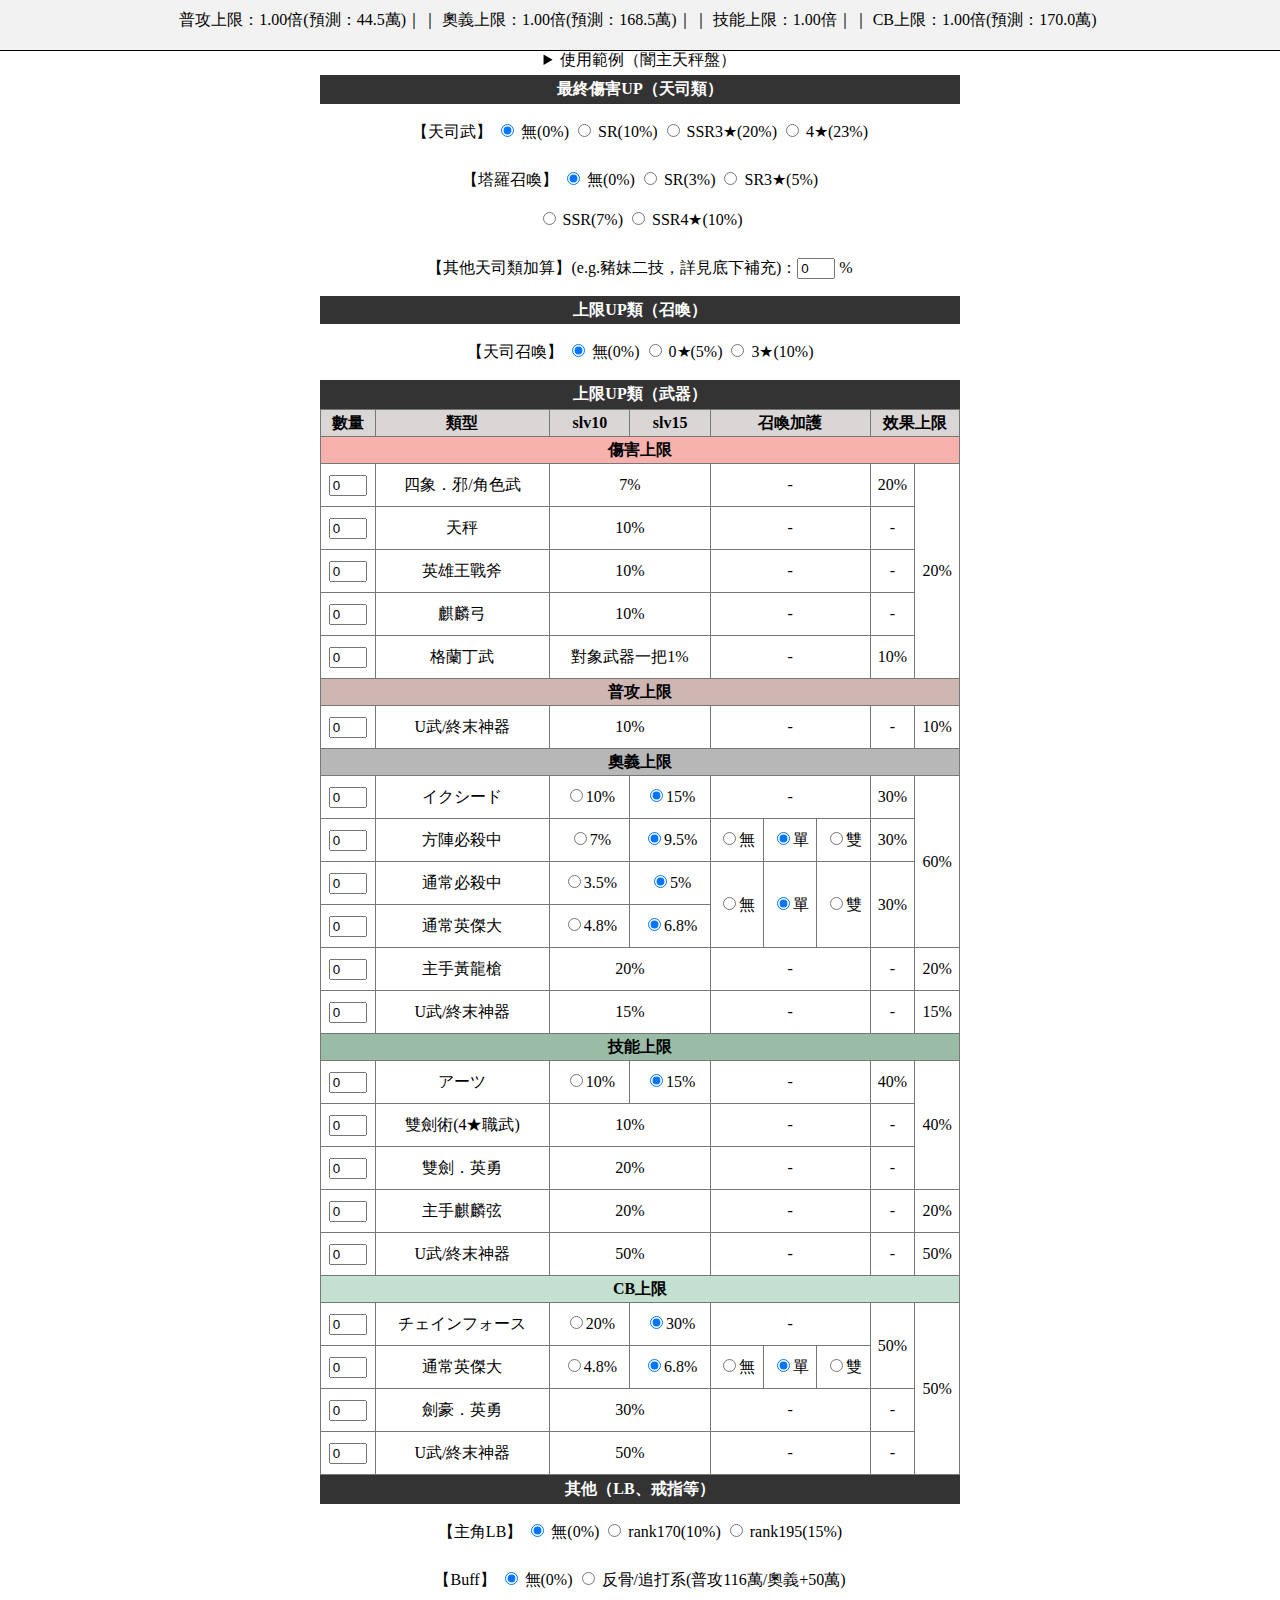
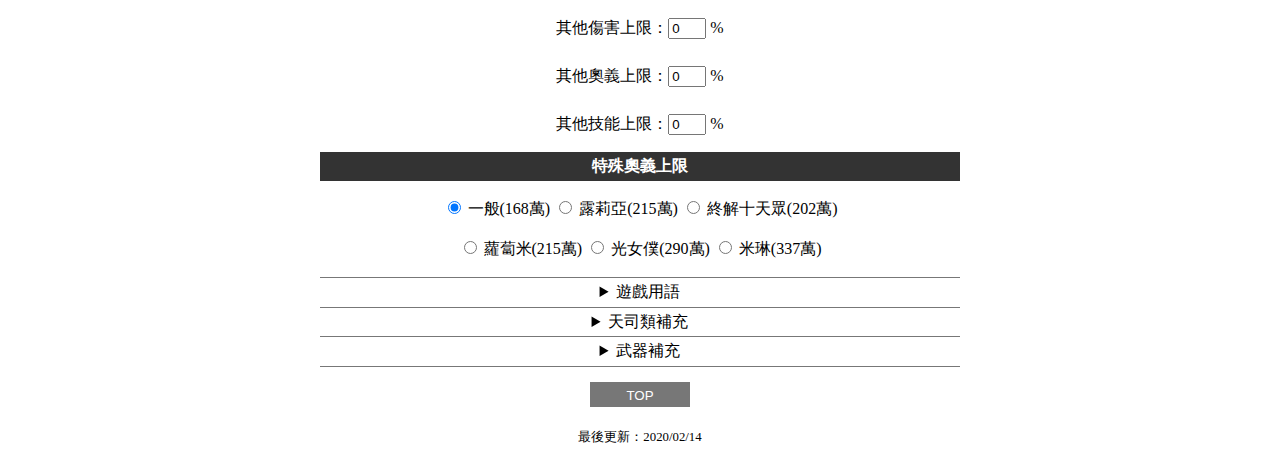
==== index.html @ 6dbe8981 "ver1.1" ====
<!DOCTYPE html>
<html>
<head>
    <meta charset="UTF-8">
    <meta name="viewport" content="width=device-width, initial-scale=1.0">
    <meta http-equiv="X-UA-Compatible" content="ie=edge">
    <title>GBF上限計算機</title>
    <link href="images/favicon.ico" rel="icon" type="image/x-icon">
    <link rel="stylesheet" type="text/css" href="style.css">
</head>
<body>
    <header>
        　普攻上限：<span id="attackCap">1.00</span>倍(預測：<span id="estimatedAttack">44.5</span>萬)｜｜
        奧義上限：<span id="CACap">1.00</span>倍(預測：<span id="estimatedCA">168.5</span>萬)｜｜
        技能上限：<span id="skillCap">1.00</span>倍｜｜
        CB上限：<span id="CBCap">1.00</span>倍(預測：<span id="estimatedCB">170.0</span>萬)
    </header>
    <div class="container">
        <section><details><summary>使用範例（闇主天秤盤）</summary><img src="images/example.png"></details></section>
        <section>
            <h4>最終傷害UP（天司類）</h4>
            <form name="seraphicUp" id="seraphicUp">
            <p>
            【天司武】
            <label><input name="seraphic" type="radio" value="0" checked> 無(0%)</label>
            <label><input name="seraphic" type="radio" value="0.1"> SR(10%)</label>
            <label><input name="seraphic" type="radio" value="0.2"> SSR3★(20%)</label>
            <label><input name="seraphic" type="radio" value="0.23"> 4★(23%)</label>
            </p>
            <p>
            【塔羅召喚】
            <label><input name="arcarum" type="radio" value="0" checked> 無(0%)</label>
            <label><input name="arcarum" type="radio" value="0.03"> SR(3%)</label>
            <label><input name="arcarum" type="radio" value="0.05"> SR3★(5%)</label><br>
            <label><input name="arcarum" type="radio" value="0.07"> SSR(7%)</label>
            <label><input name="arcarum" type="radio" value="0.1"> SSR4★(10%)</label>
            </p>
            <p>
            <label>【其他天司類加算】(e.g.豬妹二技，詳見底下補充)：<input name="otherFinal" type="number" min="0" value="0"> %</label>
            </p>
            </form>
        </section>
        <section>
            <h4>上限UP類（召喚）</h4>
            <form name="primarchUp" id="primarchUp">
            <p>
            【天司召喚】
            <label><input name="primarch" type="radio" value="0" checked> 無(0%)</label>
            <label><input name="primarch" type="radio" value="0.05"> 0★(5%)</label>
            <label><input name="primarch" type="radio" value="0.1"> 3★(10%)</label>
            </p>
            </form>
        </section>
        <section>
            <h4>上限UP類（武器）</h4>
            <form name="weaponUp" id="weaponUp">
                <table>
                    <tr><th class="attack" colspan="9">傷害上限</th></tr>
                    <thead>
                        <tr><th>數量</th><th>類型</th><th>slv10</th><th>slv15</th><th colspan="3">召喚加護</th><th colspan="2">效果上限</th></tr>
                    </thead>
                    <tbody>
                    <tr>
                        <td><input name="beast" type="number" value="0" min="0" max="3"></td><td>四象．邪/角色武</td>
                        <td colspan="2">7%</td><td colspan="3">-</td><td>20%</td><td rowspan="5">20%</td>
                    </tr>
                        <td><input name="scales" type="number" value="0" min="0" max="1"></td><td>天秤</td>
                        <td colspan="2">10%</td><td colspan="3">-</td><td>-</td>
                    </tr>
                        <td><input name="axe" type="number" value="0" min="0" max="1"></td><td>英雄王戰斧</td>
                        <td colspan="2">10%</td><td colspan="3">-</td><td>-</td>
                    </tr>
                        <td><input name="qilinbow"" type="number" value="0" min="0" max="1"></td><td>麒麟弓</td>
                        <td colspan="2">10%</td><td colspan="3">-</td><td>-</td>
                    </tr>
                        <td><input name="cosmos" type="number" value="0" min="0" max="10"></td><td>格蘭丁武</td>
                        <td colspan="2">對象武器一把1%</td><td colspan="3">-</td><td>10%</td>
                    </tr>
                    <tr><th class="normal" colspan="9">普攻上限</th></tr>
                    <tr>
                        <td><input name="omegaAttack"" type="number" value="0" min="0" max="1"></td><td>U武/終末神器</td>
                        <td colspan="2">10%</td><td colspan="3">-</td><td>-</td><td>10%</td>
                    </tr>
                    <tr><th class="CA" colspan="9">奧義上限</th></tr>
                    <tr>
                        <td><input name="exceedNum" type="number" value="0" min="0" max="2"></td><td>イクシード</td>
                        <td><label><input name="exceed" type="radio" value="0.1">10%</label></td>
                        <td><label><input name="exceed" type="radio" value="0.15" checked>15%</label></td>
                        <td colspan="3">-</td><td>30%</td><td rowspan="4">60%</td>
                    </tr>
                    <tr>
                        <td><input name="sentenceoNum" type="number" value="0" min="0" max="3"></td><td>方陣必殺中</td>
                        <td><label><input name="sentenceo" type="radio" value="0.07">7%</label></td>
                        <td><label><input name="sentenceo" type="radio" value="0.095" checked>9.5%</label></td>
                        <td><label><input name="summono" type="radio" value="1">無</label></td>
                        <td><label><input name="summono" type="radio" value="2.2" checked>單</label></td>
                        <td><label><input name="summono" type="radio" value="3.4">雙</label></td>
                        <td>30%</td>
                    </tr>
                    <tr>
                        <td><input name="sentenceNum" type="number" value="0" min="0" max="3"></td><td>通常必殺中</td>
                        <td><label><input name="sentence" type="radio" value="0.035">3.5%</label></td>
                        <td><label><input name="sentence" type="radio" value="0.05" checked>5%</label></td>
                        <td rowspan="2"><label><input name="summon" type="radio" value="1">無</label></td>
                        <td rowspan="2"><label><input name="summon" type="radio" value="2.4" checked>單</label></td>
                        <td rowspan="2"><label><input name="summon" type="radio" value="3.8">雙</label></td>
                        <td rowspan="2">30%</td>
                    </tr>
                    <tr>
                        <td><input name="glorycaNum" type="number" value="0" min="0" max="2"></td><td>通常英傑大</td>
                        <td><label><input name="gloryca" type="radio" value="0.048">4.8%</label></td>
                        <td><label><input name="gloryca" type="radio" value="0.068" checked>6.8%</label></td>
                    </tr>
                    <tr>
                        <td><input name="huanglong" type="number" value="0" min="0" max="1"></td><td>主手黃龍槍</td>
                        <td colspan="2">20%</td><td colspan="3">-</td><td>-</td><td>20%</td>
                    </tr>
                    <tr>
                        <td><input name="omedaCA" type="number" value="0" min="0" max="1"></td><td>U武/終末神器</td>
                        <td colspan="2">15%</td><td colspan="3">-</td><td>-</td><td>15%</td>
                    </tr>
                    <tr><th class="skill" colspan="9">技能上限</th></tr>
                    <tr>
                        <td><input name="artsNum" type="number" value="0" min="0" max="3"><td>アーツ</td>
                        <td><label><input name="arts" type="radio" value="0.1">10%</label></td>
                        <td><label><input name="arts" type="radio" value="0.15" checked>15%</label></td>
                        <td colspan="3">-</td><td>40%</td><td rowspan="3">40%</td>
                    </tr>
                    <tr>
                        <td><input name="twoSword" type="number" value="0" min="0" max="1"><td>雙劍術(4★職武)</td>
                        <td colspan="2">10%</td><td colspan="3">-</td><td>-</td>
                    </tr>
                    <tr>
                        <td><input name="dualBlade" type="number" value="0" min="0" max="1"><td>雙劍．英勇</td>
                        <td colspan="2">20%</td><td colspan="3">-</td><td>-</td>
                    </tr>
                    <tr>
                        <td><input name="qilinLyre" type="number" value="0" min="0" max="1"><td>主手麒麟弦</td>
                        <td colspan="2">20%</td><td colspan="3">-</td><td>-</td><td>20%</td>
                    </tr>
                    <tr>
                        <td><input name="omegaSkill" type="number" value="0" min="0" max="1"><td>U武/終末神器</td>
                        <td colspan="2">50%</td><td colspan="3">-</td><td>-</td><td>50%</td>
                    </tr>
                    <tr><th class="CB" colspan="9">CB上限</th></tr>
                    <tr>
                        <td><input name="chainForceNum" type="number" value="0" min="0" max="3"><td>チェインフォース</td>
                        <td><label><input name="chainForce" type="radio" value="0.2">20%</label></td>
                        <td><label><input name="chainForce" type="radio" value="0.3" checked>30%</label></td>
                        <td colspan="3">-</td><td rowspan="2">50%</td><td rowspan="4">50%</td>
                    </tr>
                    <tr>
                        <td><input name="glorycbNum" type="number" value="0" min="0" max="2"><td>通常英傑大</td>
                        <td><label><input name="glorycb" type="radio" value="0.048">4.8%</label></td>
                        <td><label><input name="glorycb" type="radio" value="0.068" checked>6.8%</label></td>
                        <td><label><input name="summoncb" type="radio" value="1">無</label></td>
                        <td><label><input name="summoncb" type="radio" value="2.4" checked>單</label></td>
                        <td><label><input name="summoncb" type="radio" value="3.8">雙</label></td>
                    </tr>
                    <tr>
                        <td><input name="kengo" type="number" value="0" min="0" max="1"><td>劍豪．英勇</td>
                        <td colspan="2">30%</td><td colspan="3">-</td><td>-</td>
                    </tr>
                    <tr>
                        <td><input name="omedgCB" type="number" value="0" min="0" max="1"><td>U武/終末神器</td>
                        <td colspan="2">50%</td><td colspan="3">-</td><td>-</td>
                    </tr>
                    </tbody>
                </table>
            </form>
        </section>
        <section>
            <h4>其他（LB、戒指等）</h4>
            <form name="otherType" id="otherType">
                <p>
                    【主角LB】
                    <label><input name="lb" type="radio" value="0" checked> 無(0%)</label>
                    <label><input name="lb" type="radio" value="0.1"> rank170(10%)</label>
                    <label><input name="lb" type="radio" value="0.15"> rank195(15%)</label>
                </p>
                <p>
                    【Buff】
                    <label><input name="buff" type="radio" value="0" checked> 無(0%)</label>
                    <label><input name="buff" type="radio" value="1"> 反骨/追打系(普攻116萬/奧義+50萬)</label>
                </p>
                <p>
                    <label>其他傷害上限：<input name="other" type="number" min="0" value="0"> %</label>
                </p>
                <p>
                    <label>其他奧義上限：<input name="otherCA" type="number" min="0" value="0"> %</label>
                </p>
                <p>
                    <label>其他技能上限：<input name="otherSkill" type="number" min="0" value="0"> %</label>
                </p>
            </form>
        </section>
        <section>
            <h4>特殊奧義上限</h4>
            <form name="special" id="special">
                <p>
                    <label><input name="specialCA" type="radio" value="168.5" checked> 一般(168萬)</label>
                    <label><input name="specialCA" type="radio" value="215"> 露莉亞(215萬)</label>
                    <label><input name="specialCA" type="radio" value="202"> 終解十天眾(202萬)</label><br>
                    <label><input name="specialCA" type="radio" value="215"> 蘿蔔米(215萬)</label>
                    <label><input name="specialCA" type="radio" value="290"> 光女僕(290萬)</label>
                    <label><input name="specialCA" type="radio" value="337"> 米琳(337萬)</label>
                </p>
            </form>
        </section>
        <section>
            <details>
                <summary>遊戲用語</summary>
                <article>
                    <p>遊戲中跟上限有關的敘述，大致能這樣區分：</p>
                    <p>ダメージ上限UP：提高傷害上限。</p>
                    <p>与ダメージUP：天司類增傷。</p>
                    <p>与ダメージ上昇：最終加算的固定傷害。(e.g.虛空武)</p>
                </article>
            </details>
            <details>
                <summary>天司類補充</summary>
                <article>
                    <p>不同於單純提高上限，天司武和塔羅(俗稱天司類)與最終傷害乘算。</p>
                    <p>角色（如終十天）的天司類被動與天司武器衝突；部分技能、被動自帶普攻天司效果，這類效果不限克屬且與其他天司類加算，
                        例如：
                        <ul>
                            <li>士兵limit技(10%)</li>
                            <li>L莫妮卡刀奧義(全體10%)</li>
                            <li>希斯一技(30%)</li>
                            <li>濕婆被動(15%)</li>
                            <li>豬妹二技(全體5%~15%)和被動(15%)</li>
                            <li>戰車被動(10%~25%)</li>
                            <li>漢女三技(條件全體10%)</li>
                            <li>斯坦&阿莉莎三技(10%)</li>
                            <li>聖誕繆昂被動(50%)</li>
                            <li>火黑道狐二技(10%)</li>
                        </ul>
                    </p>
                </article>
            </details>
            <details>
                <summary>武器補充</summary>
                <article>
                    <ul>
                    <li>效果同四象．邪：劍賢、水狐解放武。</li>
                    <li>イクシード(exceed/excelsior)：闇高寶斧、黑風媽短、黑鰻魚短、（風維拉、塔尼亞、冰皇）解放武。</li>
                    <li>アーツ(arts)：火連隊劍、水連隊銃、戰斧、天秤、（光教官、光銀姊、情人玉米、仇閃醬、路西烏斯、班特）解放武。</li>
                    <li>チェインフォース(chain force)：風連隊劍、水高寶劍。</li>
                    </ul>
                </article>
            </details>
        </section>
        <footer>
            <button onclick="topBtn()" id="topBtn">TOP</button>
            <p style="font-size: 0.8em">最後更新：2020/02/14</p>
        </footer>
    </div>
<script type="text/javascript" src="main.js"></script>
</body>
</html>
---- style.css ----
body {
    margin: 0;
    text-align: center;
    background-color: #fff;
}
header {
    position: fixed;
    width: 100%;
    height: 30px;
    top: 0;
    right: 0;
    padding: 10px;
    border-bottom: solid 1px;
    background-color: #F2F2F2;
}
.container {
    margin: auto;
    padding-top: 45px;
    text-align: center;
    width: 50%;
    min-width: 540px;
    background: white;
}
summary {
    line-height: 1.8em;
    border-top: solid 1px #777;
}
summary:hover {
    background-color: #E2E2E2;
}
img {
    width: 100%;
}
h4 {
    margin: 0;
    color: #fff;
    line-height: 1.8em;
    background-color: #333;
}
input {
    max-width: 30px;
}
section {
    text-align: center;
    line-height: 2.5em;
}
article {
    margin: auto;
    width: 80%;
    text-align: left;
    background-color: #E2E2E2;
    border-radius: 10px;
}
p {
    margin: 0.5em;
}
table {
    width: 100%;
    text-align: center;
    border-collapse:collapse;
}
tr, td {
    border: 1px solid #777;
}
th {
    margin: 0;
    line-height: 1.5em;
    border: 1px solid #777;
    background-color: #DBD6D6;
}
.attack {
    background-color: #F7B2AD;
}
.normal {
    background-color: #CEB7B3;
}
.CA {
    background-color: #B7B7B7;
}
.skill {
    background-color: #9ABCA7;
}
.CB {
    background-color: #C3E0D0;
}
footer {
    border-top: solid 1px #777;
}
#topBtn {
    margin: 15px;
    width: 100px;
    height: 25px;
    line-height: 25px;
    border: none;
    outline: none;
    background-color: #777;
    color: #fff;
}
#topBtn:hover{
    background-color: #333;
}
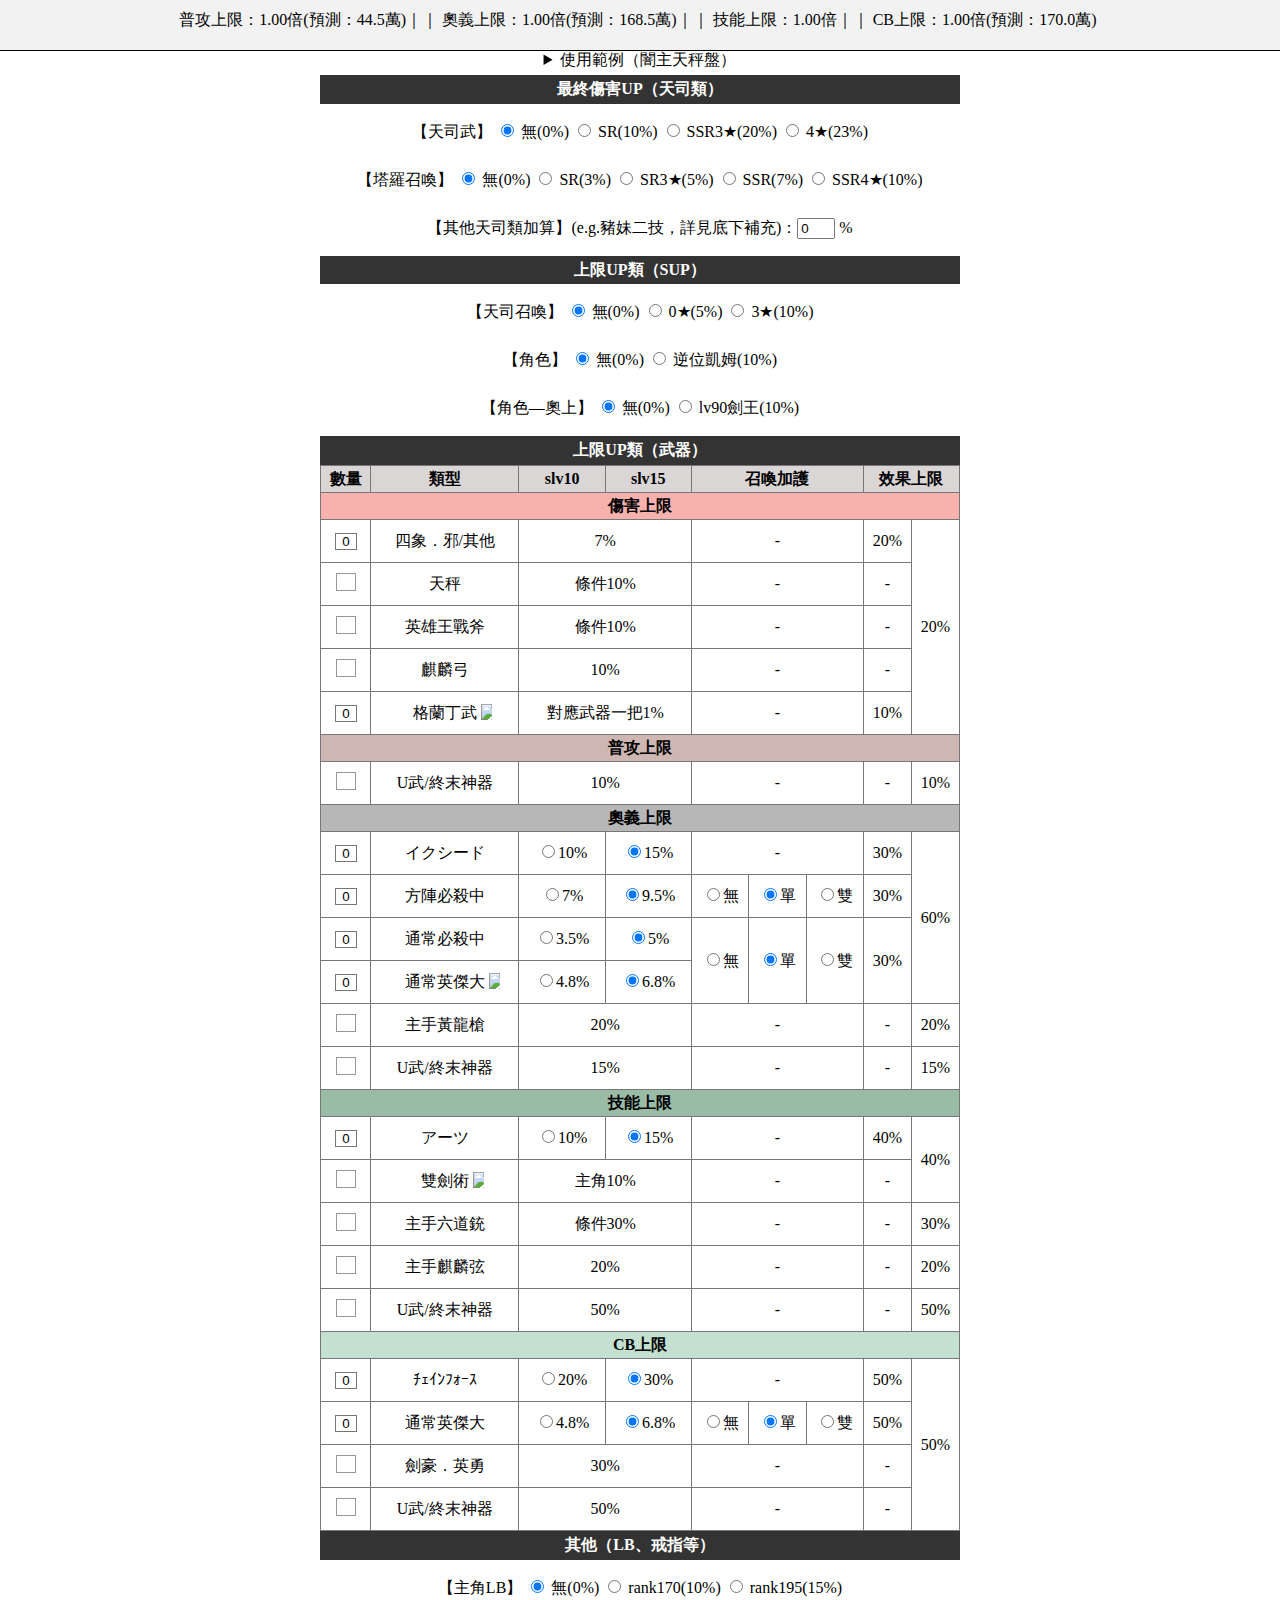
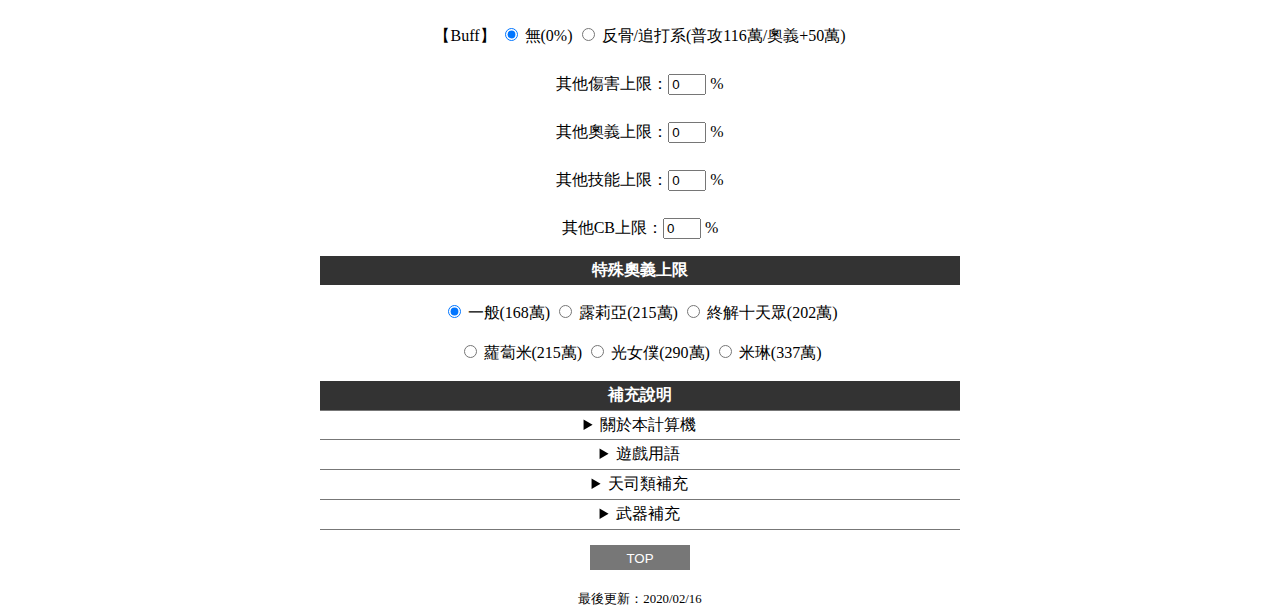
==== commit 136f0bad: "修正誤字" ====
--- a/index.html
+++ b/index.html
@@ -28,12 +28,13 @@
             <label><input name="seraphic" type="radio" value="0.23"> 4★(23%)</label>
             </p>
             <p>
-            【塔羅召喚】
+            <div class="separate">【塔羅召喚】
             <label><input name="arcarum" type="radio" value="0" checked> 無(0%)</label>
             <label><input name="arcarum" type="radio" value="0.03"> SR(3%)</label>
-            <label><input name="arcarum" type="radio" value="0.05"> SR3★(5%)</label><br>
+            <label><input name="arcarum" type="radio" value="0.05"> SR3★(5%)</label>
+            </div> <div class="separate">
             <label><input name="arcarum" type="radio" value="0.07"> SSR(7%)</label>
-            <label><input name="arcarum" type="radio" value="0.1"> SSR4★(10%)</label>
+            <label><input name="arcarum" type="radio" value="0.1"> SSR4★(10%)</label></div>
             </p>
             <p>
             <label>【其他天司類加算】(e.g.豬妹二技，詳見底下補充)：<input name="otherFinal" type="number" min="0" value="0"> %</label>
@@ -41,13 +42,23 @@
             </form>
         </section>
         <section>
-            <h4>上限UP類（召喚）</h4>
-            <form name="primarchUp" id="primarchUp">
+            <h4>上限UP類（SUP）</h4>
+            <form name="supUp" id="supUp">
             <p>
             【天司召喚】
             <label><input name="primarch" type="radio" value="0" checked> 無(0%)</label>
             <label><input name="primarch" type="radio" value="0.05"> 0★(5%)</label>
             <label><input name="primarch" type="radio" value="0.1"> 3★(10%)</label>
+            </p>
+            <p>
+            【角色】
+            <label><input name="chara" type="radio" value="0" checked> 無(0%)</label>
+            <label><input name="chara" type="radio" value="0.1"> 逆位凱姆(10%)</label>
+            </p>
+            <p>
+            【角色—奧上】
+            <label><input name="charaCA" type="radio" value="0" checked> 無(0%)</label>
+            <label><input name="charaCA" type="radio" value="0.1"> lv90劍王(10%)</label>
             </p>
             </form>
         </section>
@@ -61,35 +72,74 @@
                     </thead>
                     <tbody>
                     <tr>
-                        <td><input name="beast" type="number" value="0" min="0" max="3"></td><td>四象．邪/角色武</td>
+                        <td>
+                            <select name="beast">
+                                <option value="0">0</option>
+                                <option value="1">1</option>
+                                <option value="2">2</option>
+                                <option value="3">3</option>
+                            </select>
+                        </td><td>四象．邪/其他</td>
                         <td colspan="2">7%</td><td colspan="3">-</td><td>20%</td><td rowspan="5">20%</td>
                     </tr>
-                        <td><input name="scales" type="number" value="0" min="0" max="1"></td><td>天秤</td>
+                        <td><label class="checkbox"><input name="scales" type="checkbox" value="0.1"><i class="style"></i></label></td><td>天秤</td>
+                        <td colspan="2">條件10%</td><td colspan="3">-</td><td>-</td>
+                    </tr>
+                        <td><label class="checkbox"><input name="axe" type="checkbox" value="0.1"><i class="style"></i></label></td><td>英雄王戰斧</td>
+                        <td colspan="2">條件10%</td><td colspan="3">-</td><td>-</td>
+                    </tr>
+                        <td><label class="checkbox"><input name="qilinbow"" type="checkbox" value="0.1"><i class="style"></i></label></td><td>麒麟弓</td>
                         <td colspan="2">10%</td><td colspan="3">-</td><td>-</td>
                     </tr>
-                        <td><input name="axe" type="number" value="0" min="0" max="1"></td><td>英雄王戰斧</td>
-                        <td colspan="2">10%</td><td colspan="3">-</td><td>-</td>
-                    </tr>
-                        <td><input name="qilinbow"" type="number" value="0" min="0" max="1"></td><td>麒麟弓</td>
-                        <td colspan="2">10%</td><td colspan="3">-</td><td>-</td>
-                    </tr>
-                        <td><input name="cosmos" type="number" value="0" min="0" max="10"></td><td>格蘭丁武</td>
-                        <td colspan="2">對象武器一把1%</td><td colspan="3">-</td><td>10%</td>
+                        <td>
+                            <select name="cosmos">
+                                <option value="0">0</option>
+                                <option value="1">1</option>
+                                <option value="2">2</option>
+                                <option value="3">3</option>
+                                <option value="4">4</option>
+                                <option value="5">5</option>
+                                <option value="6">6</option>
+                                <option value="7">7</option>
+                                <option value="8">8</option>
+                                <option value="9">9</option>
+                                <option value="10">10</option>
+                            </select>
+                        </td>
+                        <td>
+                            <div class="tooltip">格蘭丁武<img src="images/hint.png">
+                                <span class="tooltiptext">數量為對應武器的總數</span>
+                            </div>                   
+                        </td>
+                        <td colspan="2">對應武器一把1%</td><td colspan="3">-</td><td>10%</td>
                     </tr>
                     <tr><th class="normal" colspan="9">普攻上限</th></tr>
                     <tr>
-                        <td><input name="omegaAttack"" type="number" value="0" min="0" max="1"></td><td>U武/終末神器</td>
+                        <td><label class="checkbox"><input name="omegaAttack"" type="checkbox" value="0.1"><i class="style"></i></label></td><td>U武/終末神器</td>
                         <td colspan="2">10%</td><td colspan="3">-</td><td>-</td><td>10%</td>
                     </tr>
                     <tr><th class="CA" colspan="9">奧義上限</th></tr>
                     <tr>
-                        <td><input name="exceedNum" type="number" value="0" min="0" max="2"></td><td>イクシード</td>
+                        <td>
+                            <select name="exceedNum">
+                                <option value="0">0</option>
+                                <option value="1">1</option>
+                                <option value="2">2</option>
+                            </select>
+                        </td><td>イクシード</td>
                         <td><label><input name="exceed" type="radio" value="0.1">10%</label></td>
                         <td><label><input name="exceed" type="radio" value="0.15" checked>15%</label></td>
                         <td colspan="3">-</td><td>30%</td><td rowspan="4">60%</td>
                     </tr>
                     <tr>
-                        <td><input name="sentenceoNum" type="number" value="0" min="0" max="3"></td><td>方陣必殺中</td>
+                        <td>
+                            <select name="sentenceoNum">
+                                <option value="0">0</option>
+                                <option value="1">1</option>
+                                <option value="2">2</option>
+                                <option value="3">3</option>
+                            </select>
+                        </td><td>方陣必殺中</td>
                         <td><label><input name="sentenceo" type="radio" value="0.07">7%</label></td>
                         <td><label><input name="sentenceo" type="radio" value="0.095" checked>9.5%</label></td>
                         <td><label><input name="summono" type="radio" value="1">無</label></td>
@@ -98,7 +148,14 @@
                         <td>30%</td>
                     </tr>
                     <tr>
-                        <td><input name="sentenceNum" type="number" value="0" min="0" max="3"></td><td>通常必殺中</td>
+                        <td>
+                            <select name="sentenceNum">
+                                <option value="0">0</option>
+                                <option value="1">1</option>
+                                <option value="2">2</option>
+                                <option value="3">3</option>
+                            </select>
+                        </td><td>通常必殺中</td>
                         <td><label><input name="sentence" type="radio" value="0.035">3.5%</label></td>
                         <td><label><input name="sentence" type="radio" value="0.05" checked>5%</label></td>
                         <td rowspan="2"><label><input name="summon" type="radio" value="1">無</label></td>
@@ -107,62 +164,98 @@
                         <td rowspan="2">30%</td>
                     </tr>
                     <tr>
-                        <td><input name="glorycaNum" type="number" value="0" min="0" max="2"></td><td>通常英傑大</td>
+                        <td>
+                            <select name="glorycaNum">
+                                <option value="0">0</option>
+                                <option value="1">1</option>
+                                <option value="2">2</option>
+                            </select>
+                        </td>
+                        <td>
+                            <div class="tooltip">通常英傑大<img src="images/hint.png">
+                                <span class="tooltiptext">效果量同"通常必殺大"</span>
+                            </div>
+                        </td>
                         <td><label><input name="gloryca" type="radio" value="0.048">4.8%</label></td>
                         <td><label><input name="gloryca" type="radio" value="0.068" checked>6.8%</label></td>
                     </tr>
                     <tr>
-                        <td><input name="huanglong" type="number" value="0" min="0" max="1"></td><td>主手黃龍槍</td>
+                        <td><label class="checkbox"><input name="huanglong" type="checkbox" value="0.2"><i class="style"></i></label></td><td>主手黃龍槍</td>
                         <td colspan="2">20%</td><td colspan="3">-</td><td>-</td><td>20%</td>
                     </tr>
                     <tr>
-                        <td><input name="omedaCA" type="number" value="0" min="0" max="1"></td><td>U武/終末神器</td>
+                        <td><label class="checkbox"><input name="omegaCA" type="checkbox" value="0.15"><i class="style"></i></label></td><td>U武/終末神器</td>
                         <td colspan="2">15%</td><td colspan="3">-</td><td>-</td><td>15%</td>
                     </tr>
                     <tr><th class="skill" colspan="9">技能上限</th></tr>
                     <tr>
-                        <td><input name="artsNum" type="number" value="0" min="0" max="3"><td>アーツ</td>
+                        <td>
+                            <select name="artsNum">
+                                <option value="0">0</option>
+                                <option value="1">1</option>
+                                <option value="2">2</option>
+                                <option value="3">3</option>
+                            </select>
+                        </td><td>アーツ</td>
                         <td><label><input name="arts" type="radio" value="0.1">10%</label></td>
                         <td><label><input name="arts" type="radio" value="0.15" checked>15%</label></td>
-                        <td colspan="3">-</td><td>40%</td><td rowspan="3">40%</td>
-                    </tr>
-                    <tr>
-                        <td><input name="twoSword" type="number" value="0" min="0" max="1"><td>雙劍術(4★職武)</td>
-                        <td colspan="2">10%</td><td colspan="3">-</td><td>-</td>
-                    </tr>
-                    <tr>
-                        <td><input name="dualBlade" type="number" value="0" min="0" max="1"><td>雙劍．英勇</td>
-                        <td colspan="2">20%</td><td colspan="3">-</td><td>-</td>
-                    </tr>
-                    <tr>
-                        <td><input name="qilinLyre" type="number" value="0" min="0" max="1"><td>主手麒麟弦</td>
+                        <td colspan="3">-</td><td>40%</td><td rowspan="2">40%</td>
+                    </tr>
+                    <tr>
+                        <td><label class="checkbox"><input name="twoSword" type="checkbox" value="0.1"><i class="style"></i></label>
+                        <td>
+                            <div class="tooltip">雙劍術<img src="images/hint.png">
+                                <span class="tooltiptext s">4★職武技能</span>
+                            </div> 
+                        </td>
+                        <td colspan="2">主角10%</td><td colspan="3">-</td><td>-</td>
+                    </tr>
+                    <tr>
+                        <td><label class="checkbox"><input name="flammaOrbis" type="checkbox" value="0.3"><i class="style"></i></label><td>主手六道銃</td>
+                        <td colspan="2">條件30%</td><td colspan="3">-</td><td>-</td><td>30%</td>
+                    </tr>
+                    <tr>
+                        <td><label class="checkbox"><input name="qilinLyre" type="checkbox" value="0.2"><i class="style"></i></label><td>主手麒麟弦</td>
                         <td colspan="2">20%</td><td colspan="3">-</td><td>-</td><td>20%</td>
                     </tr>
                     <tr>
-                        <td><input name="omegaSkill" type="number" value="0" min="0" max="1"><td>U武/終末神器</td>
+                        <td><label class="checkbox"><input name="omegaSkill" type="checkbox" value="0.5"><i class="style"></i></label><td>U武/終末神器</td>
                         <td colspan="2">50%</td><td colspan="3">-</td><td>-</td><td>50%</td>
                     </tr>
                     <tr><th class="CB" colspan="9">CB上限</th></tr>
                     <tr>
-                        <td><input name="chainForceNum" type="number" value="0" min="0" max="3"><td>チェインフォース</td>
+                        <td>
+                            <select name="chainForceNum">
+                                <option value="0">0</option>
+                                <option value="1">1</option>
+                                <option value="2">2</option>
+                            </select>
+                        </td><td>ﾁｪｲﾝﾌｫｰｽ</td>
                         <td><label><input name="chainForce" type="radio" value="0.2">20%</label></td>
                         <td><label><input name="chainForce" type="radio" value="0.3" checked>30%</label></td>
-                        <td colspan="3">-</td><td rowspan="2">50%</td><td rowspan="4">50%</td>
-                    </tr>
-                    <tr>
-                        <td><input name="glorycbNum" type="number" value="0" min="0" max="2"><td>通常英傑大</td>
+                        <td colspan="3">-</td><td>50%</td><td rowspan="4">50%</td>
+                    </tr>
+                    <tr>
+                        <td>
+                            <select name="glorycbNum">
+                                <option value="0">0</option>
+                                <option value="1">1</option>
+                                <option value="2">2</option>
+                            </select>
+                        </td><td>通常英傑大</td>
                         <td><label><input name="glorycb" type="radio" value="0.048">4.8%</label></td>
                         <td><label><input name="glorycb" type="radio" value="0.068" checked>6.8%</label></td>
                         <td><label><input name="summoncb" type="radio" value="1">無</label></td>
                         <td><label><input name="summoncb" type="radio" value="2.4" checked>單</label></td>
                         <td><label><input name="summoncb" type="radio" value="3.8">雙</label></td>
-                    </tr>
-                    <tr>
-                        <td><input name="kengo" type="number" value="0" min="0" max="1"><td>劍豪．英勇</td>
+                        <td>50%</td>
+                    </tr>
+                    <tr>
+                        <td><label class="checkbox"><input name="kengo" type="checkbox" value="0.3"><i class="style"></i></label><td>劍豪．英勇</td>
                         <td colspan="2">30%</td><td colspan="3">-</td><td>-</td>
                     </tr>
                     <tr>
-                        <td><input name="omedgCB" type="number" value="0" min="0" max="1"><td>U武/終末神器</td>
+                        <td><label class="checkbox"><input name="omedgCB" type="checkbox" value="0.5"><i class="style"></i></label><td>U武/終末神器</td>
                         <td colspan="2">50%</td><td colspan="3">-</td><td>-</td>
                     </tr>
                     </tbody>
@@ -191,6 +284,9 @@
                 </p>
                 <p>
                     <label>其他技能上限：<input name="otherSkill" type="number" min="0" value="0"> %</label>
+                </p>
+                <p>
+                    <label>其他CB上限：<input name="otherCB" type="number" min="0" value="0"> %</label>
                 </p>
             </form>
         </section>
@@ -208,13 +304,22 @@
             </form>
         </section>
         <section>
+            <h4>補充說明</h4>
+            <details>
+                <summary>關於本計算機</summary>
+                <article>
+                    <p>計算項目以數值固定的裝備、被動為主，要發動奧義、按技能、疊層、疊T數才有效果的不列，效果量太低、非主流的也不列（比如遠古時代只有5%技能上限的角色武），沒有列出來的項目可利用「其他」分類的自由輸入欄加算。</p>
+                    <p>另外，會心、固傷也不列，畢竟都固傷了心算還比較快，不過之後會考慮整理個效果量列表。</p>
+                </article>
+            </details>
             <details>
                 <summary>遊戲用語</summary>
                 <article>
                     <p>遊戲中跟上限有關的敘述，大致能這樣區分：</p>
                     <p>ダメージ上限UP：提高傷害上限。</p>
-                    <p>与ダメージUP：天司類增傷。</p>
+                    <p>与ダメージUP：最終傷害乘算=天司類增傷。</p>
                     <p>与ダメージ上昇：最終加算的固定傷害。(e.g.虛空武)</p>
+                    <p>當最終乘算與最終加算同時存在時，先乘算後才加算固傷。</p>
                 </article>
             </details>
             <details>
@@ -222,7 +327,7 @@
                 <article>
                     <p>不同於單純提高上限，天司武和塔羅(俗稱天司類)與最終傷害乘算。</p>
                     <p>角色（如終十天）的天司類被動與天司武器衝突；部分技能、被動自帶普攻天司效果，這類效果不限克屬且與其他天司類加算，
-                        例如：
+                        簡單整理如下：
                         <ul>
                             <li>士兵limit技(10%)</li>
                             <li>L莫妮卡刀奧義(全體10%)</li>
@@ -231,6 +336,7 @@
                             <li>豬妹二技(全體5%~15%)和被動(15%)</li>
                             <li>戰車被動(10%~25%)</li>
                             <li>漢女三技(條件全體10%)</li>
+                            <li>泳裝聖德芬三技(條件全體10%)</li>
                             <li>斯坦&阿莉莎三技(10%)</li>
                             <li>聖誕繆昂被動(50%)</li>
                             <li>火黑道狐二技(10%)</li>
@@ -242,9 +348,9 @@
                 <summary>武器補充</summary>
                 <article>
                     <ul>
-                    <li>效果同四象．邪：劍賢、水狐解放武。</li>
+                    <li>效果同四象．邪：光金月短、（劍賢、水狐、風貞、柯羅薩斯）解放武。</li>
                     <li>イクシード(exceed/excelsior)：闇高寶斧、黑風媽短、黑鰻魚短、（風維拉、塔尼亞、冰皇）解放武。</li>
-                    <li>アーツ(arts)：火連隊劍、水連隊銃、戰斧、天秤、（光教官、光銀姊、情人玉米、仇閃醬、路西烏斯、班特）解放武。</li>
+                    <li>アーツ(arts)：火連隊劍、水連隊銃、戰斧、天秤、（光教官、光銀姊、情人玉米、仇閃醬、路西烏斯、班特、情人軍神）解放武。</li>
                     <li>チェインフォース(chain force)：風連隊劍、水高寶劍。</li>
                     </ul>
                 </article>
@@ -252,7 +358,7 @@
         </section>
         <footer>
             <button onclick="topBtn()" id="topBtn">TOP</button>
-            <p style="font-size: 0.8em">最後更新：2020/02/14</p>
+            <p style="font-size: 0.8em">最後更新：2020/02/16</p>
         </footer>
     </div>
 <script type="text/javascript" src="main.js"></script>
--- a/style.css
+++ b/style.css
@@ -4,6 +4,7 @@
     background-color: #fff;
 }
 header {
+    z-index:1;
     position: fixed;
     width: 100%;
     height: 30px;
@@ -27,6 +28,7 @@
 }
 summary:hover {
     background-color: #E2E2E2;
+    cursor:pointer;
 }
 img {
     width: 100%;
@@ -37,8 +39,55 @@
     line-height: 1.8em;
     background-color: #333;
 }
+.separate{
+    display: inline-block;
+}
 input {
     max-width: 30px;
+    cursor:pointer;
+}
+input[type="checkbox"] {
+    display:none;
+}
+label.checkbox .style{
+    display: inline-block;
+    position: relative;
+    width: 18px;
+    height: 16px;
+    background: #FFFFFF;
+    border: 1px solid #979797;
+    vertical-align: -2px;
+    cursor:pointer;
+}
+label.checkbox input:checked + .style:after {
+    position: absolute;
+    content: "";
+    width: 6px;
+    height: 9px;
+    background-color: transparent;
+    border-width: 0 3px 2px 0;
+    border-color: #555;
+    border-style: solid;
+    top: 1px;
+    left: 5px;
+    -moz-transform:rotate(45deg);
+    -webkit-transform:rotate(45deg);
+    transform:rotate(45deg);
+}
+label.checkbox input:checked + .style {
+    background: #fff;
+}
+select {
+    appearance:none;
+    -moz-appearance:none;
+    -webkit-appearance:none;
+    direction: rtl;
+    width: 22px;
+    padding-right: 6px;
+    background-color: #fff;
+}
+select::-ms-expand {
+    display: none;
 }
 section {
     text-align: center;
@@ -67,6 +116,35 @@
     line-height: 1.5em;
     border: 1px solid #777;
     background-color: #DBD6D6;
+}
+.tooltip {
+    position: relative;
+    display: inline-block;
+}
+.tooltip .tooltiptext {
+    position: absolute;
+    display: none;
+    height: 1.2em;
+    width: 135px;
+    line-height: 1.2em;
+    left: 10px;
+    bottom: -12px;
+    border: 1px solid #000;
+    background-color: #fff999;
+    text-align: center;
+    font-size: 0.8em;
+}
+.tooltip .s {
+    width: 80px;
+}
+.tooltip:hover .tooltiptext {
+    display: inline-block;
+}
+.tooltip img {
+    position: absolute;
+    right: -15px;
+    bottom: 13px;
+    width:0.7em;
 }
 .attack {
     background-color: #F7B2AD;
@@ -98,4 +176,16 @@
 }
 #topBtn:hover{
     background-color: #333;
+    cursor:pointer;
+}
+@media (max-width: 540px) {
+    summary {
+        line-height: 3.2em;
+    }
+    #topBtn {
+        width: 140px;
+        height: 35px;
+        line-height: 35px;
+        font-size: 1.1em;
+    }
 }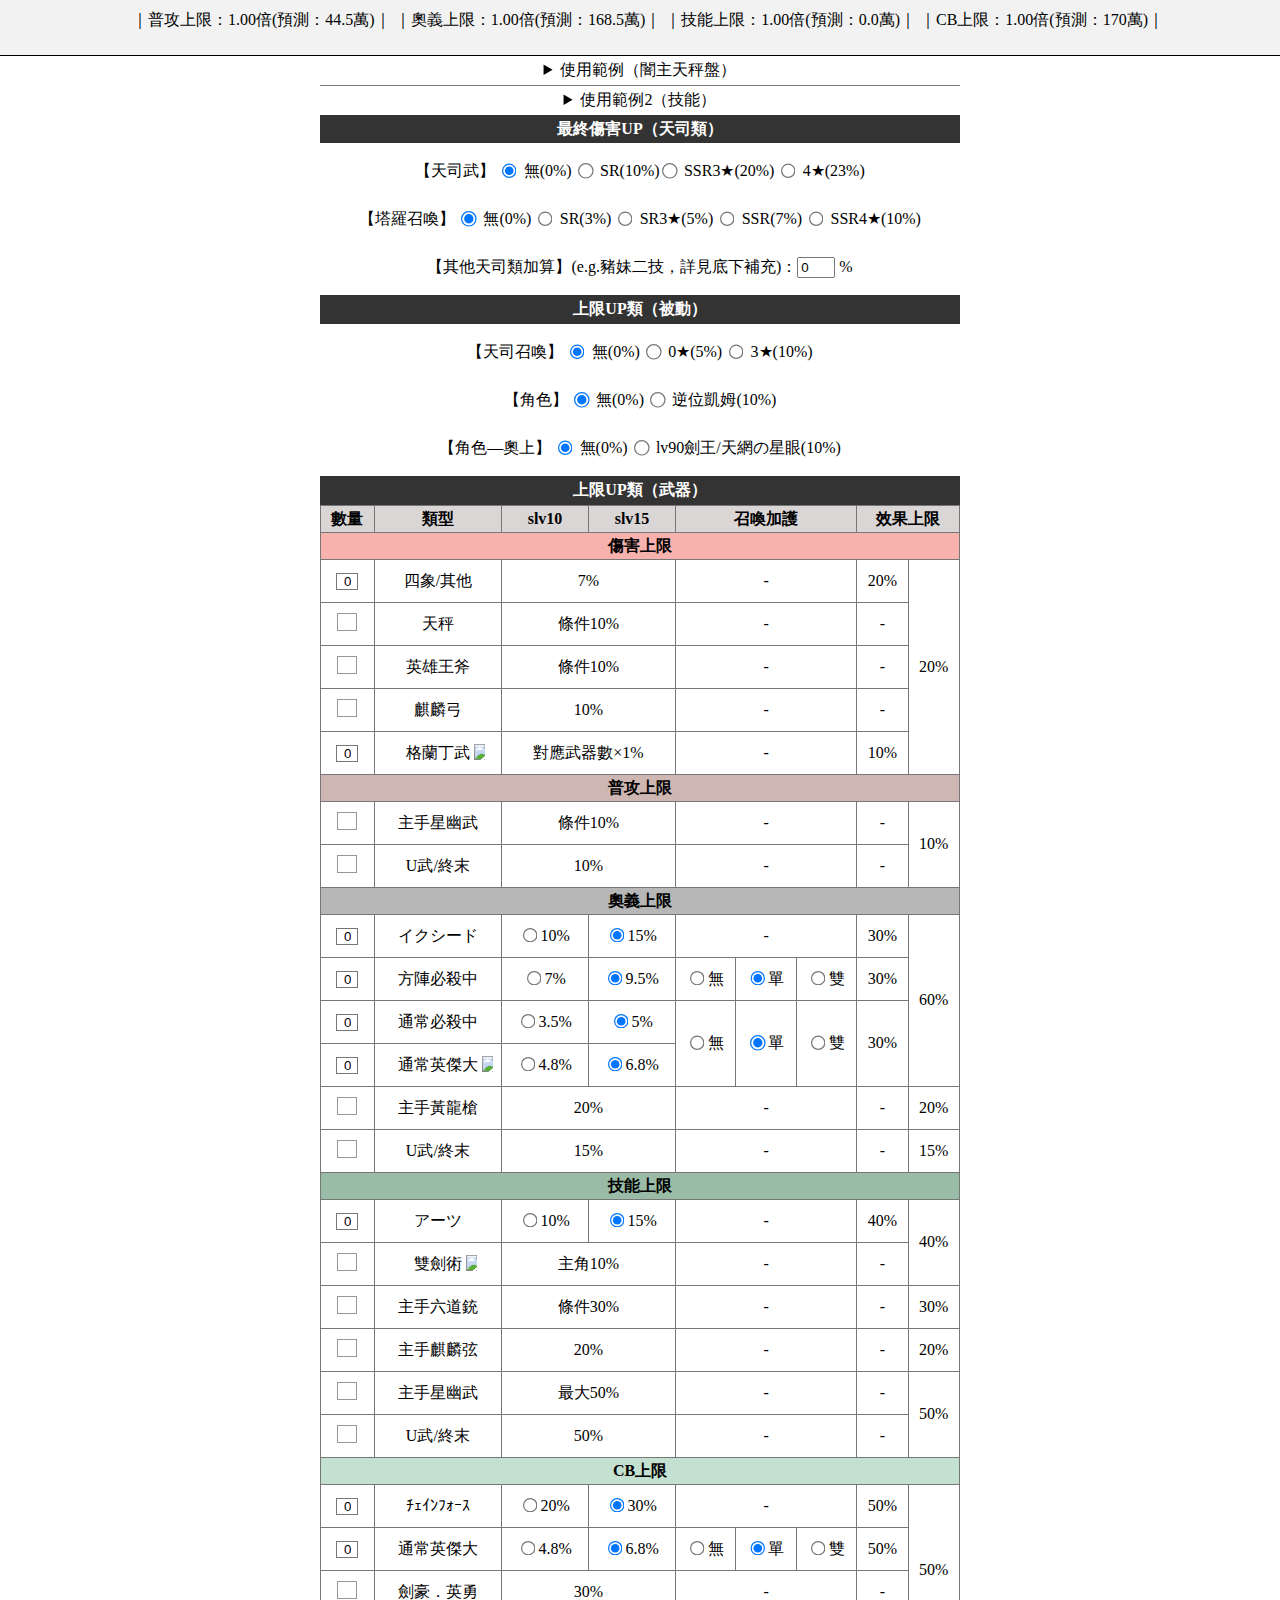
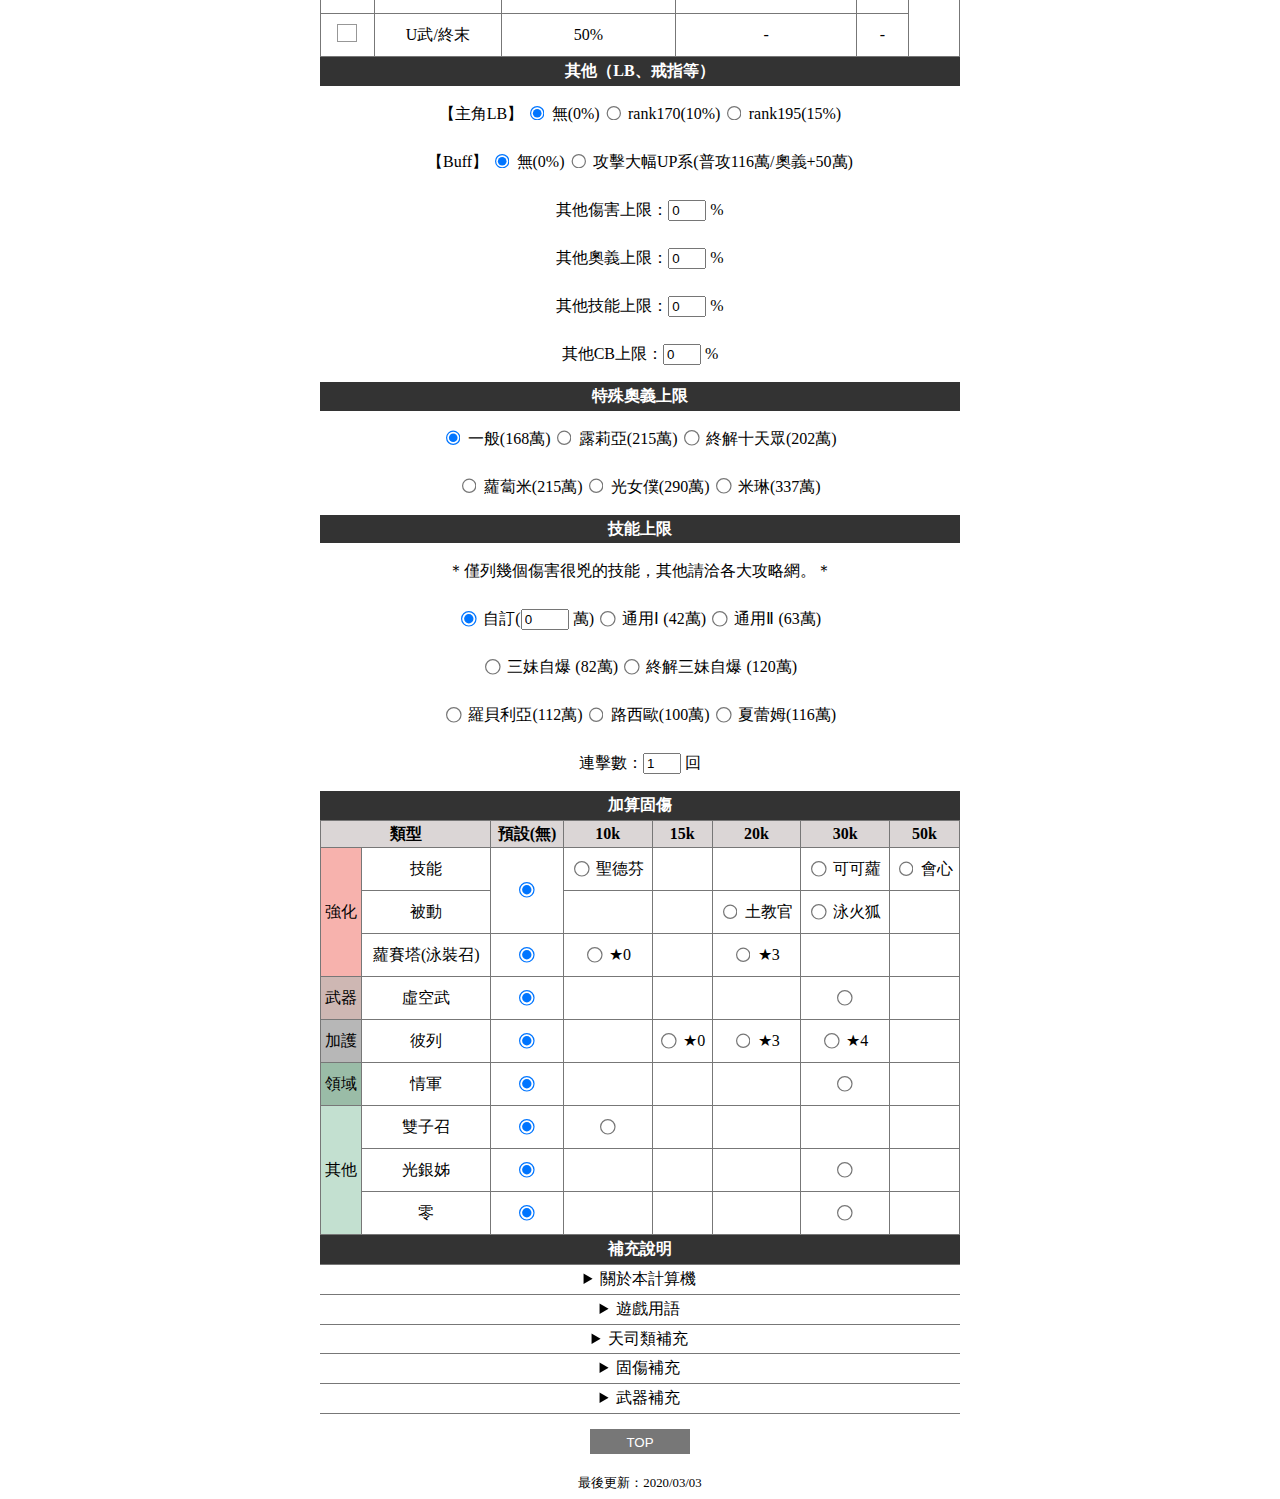
==== commit d6070676: "修改說明" ====
--- a/index.html
+++ b/index.html
@@ -10,22 +10,24 @@
 </head>
 <body>
     <header>
-        　普攻上限：<span id="attackCap">1.00</span>倍(預測：<span id="estimatedAttack">44.5</span>萬)｜｜
-        奧義上限：<span id="CACap">1.00</span>倍(預測：<span id="estimatedCA">168.5</span>萬)｜｜
-        技能上限：<span id="skillCap">1.00</span>倍｜｜
-        CB上限：<span id="CBCap">1.00</span>倍(預測：<span id="estimatedCB">170.0</span>萬)
+        　<div class="separate">｜普攻上限：<span id="attackCap">1.00</span>倍(預測：<span id="estimatedAttack">44.5</span>萬)｜</div>
+        <div class="separate">｜奧義上限：<span id="CACap">1.00</span>倍(預測：<span id="estimatedCA">168.5</span>萬)｜</div>
+        <div class="separate">｜技能上限：<span id="skillCap">1.00</span>倍(預測：<span id="estimatedSkill">0.0</span>萬)｜</div>
+        <div class="separate">｜CB上限：<span id="CBCap">1.00</span>倍(預測：<span id="estimatedCB">170</span>萬)｜</div>
     </header>
     <div class="container">
         <section><details><summary>使用範例（闇主天秤盤）</summary><img src="images/example.png"></details></section>
+        <section><details><summary>使用範例2（技能）</summary><img src="images/skill.png"></details></section>
         <section>
             <h4>最終傷害UP（天司類）</h4>
             <form name="seraphicUp" id="seraphicUp">
             <p>
-            【天司武】
+            <div class="separate">【天司武】
             <label><input name="seraphic" type="radio" value="0" checked> 無(0%)</label>
             <label><input name="seraphic" type="radio" value="0.1"> SR(10%)</label>
+            </div><div class="separate">
             <label><input name="seraphic" type="radio" value="0.2"> SSR3★(20%)</label>
-            <label><input name="seraphic" type="radio" value="0.23"> 4★(23%)</label>
+            <label><input name="seraphic" type="radio" value="0.23"> 4★(23%)</label></div>
             </p>
             <p>
             <div class="separate">【塔羅召喚】
@@ -42,7 +44,7 @@
             </form>
         </section>
         <section>
-            <h4>上限UP類（SUP）</h4>
+            <h4>上限UP類（被動）</h4>
             <form name="supUp" id="supUp">
             <p>
             【天司召喚】
@@ -58,7 +60,7 @@
             <p>
             【角色—奧上】
             <label><input name="charaCA" type="radio" value="0" checked> 無(0%)</label>
-            <label><input name="charaCA" type="radio" value="0.1"> lv90劍王(10%)</label>
+            <label><input name="charaCA" type="radio" value="0.1"> lv90劍王/天網の星眼(10%)</label>
             </p>
             </form>
         </section>
@@ -66,11 +68,12 @@
             <h4>上限UP類（武器）</h4>
             <form name="weaponUp" id="weaponUp">
                 <table>
-                    <tr><th class="attack" colspan="9">傷害上限</th></tr>
+                    
                     <thead>
                         <tr><th>數量</th><th>類型</th><th>slv10</th><th>slv15</th><th colspan="3">召喚加護</th><th colspan="2">效果上限</th></tr>
                     </thead>
                     <tbody>
+                    <tr><th class="attack" colspan="9">傷害上限</th></tr>
                     <tr>
                         <td>
                             <select name="beast">
@@ -79,13 +82,13 @@
                                 <option value="2">2</option>
                                 <option value="3">3</option>
                             </select>
-                        </td><td>四象．邪/其他</td>
+                        </td><td>四象/其他</td>
                         <td colspan="2">7%</td><td colspan="3">-</td><td>20%</td><td rowspan="5">20%</td>
                     </tr>
                         <td><label class="checkbox"><input name="scales" type="checkbox" value="0.1"><i class="style"></i></label></td><td>天秤</td>
                         <td colspan="2">條件10%</td><td colspan="3">-</td><td>-</td>
                     </tr>
-                        <td><label class="checkbox"><input name="axe" type="checkbox" value="0.1"><i class="style"></i></label></td><td>英雄王戰斧</td>
+                        <td><label class="checkbox"><input name="axe" type="checkbox" value="0.1"><i class="style"></i></label></td><td>英雄王斧</td>
                         <td colspan="2">條件10%</td><td colspan="3">-</td><td>-</td>
                     </tr>
                         <td><label class="checkbox"><input name="qilinbow"" type="checkbox" value="0.1"><i class="style"></i></label></td><td>麒麟弓</td>
@@ -111,12 +114,16 @@
                                 <span class="tooltiptext">數量為對應武器的總數</span>
                             </div>                   
                         </td>
-                        <td colspan="2">對應武器一把1%</td><td colspan="3">-</td><td>10%</td>
+                        <td colspan="2">對應武器數×1%</td><td colspan="3">-</td><td>10%</td>
                     </tr>
                     <tr><th class="normal" colspan="9">普攻上限</th></tr>
                     <tr>
-                        <td><label class="checkbox"><input name="omegaAttack"" type="checkbox" value="0.1"><i class="style"></i></label></td><td>U武/終末神器</td>
-                        <td colspan="2">10%</td><td colspan="3">-</td><td>-</td><td>10%</td>
+                        <td><label class="checkbox"><input name="astralAttack" type="checkbox" value="0.1" onclick="cancel(this)"><i class="style"></i></label></td><td>主手星幽武</td>
+                        <td colspan="2">條件10%</td><td colspan="3">-</td><td>-</td><td rowspan="2">10%</td>
+                    </tr>
+                    <tr>
+                        <td><label class="checkbox"><input name="omegaAttack" type="checkbox" value="0.1"><i class="style"></i></label></td><td>U武/終末</td>
+                        <td colspan="2">10%</td><td colspan="3">-</td><td>-</td>
                     </tr>
                     <tr><th class="CA" colspan="9">奧義上限</th></tr>
                     <tr>
@@ -180,11 +187,11 @@
                         <td><label><input name="gloryca" type="radio" value="0.068" checked>6.8%</label></td>
                     </tr>
                     <tr>
-                        <td><label class="checkbox"><input name="huanglong" type="checkbox" value="0.2"><i class="style"></i></label></td><td>主手黃龍槍</td>
+                        <td><label class="checkbox"><input name="huanglong" type="checkbox" value="0.2" onclick="cancel(this)"><i class="style"></i></label></td><td>主手黃龍槍</td>
                         <td colspan="2">20%</td><td colspan="3">-</td><td>-</td><td>20%</td>
                     </tr>
                     <tr>
-                        <td><label class="checkbox"><input name="omegaCA" type="checkbox" value="0.15"><i class="style"></i></label></td><td>U武/終末神器</td>
+                        <td><label class="checkbox"><input name="omegaCA" type="checkbox" value="0.15"><i class="style"></i></label></td><td>U武/終末</td>
                         <td colspan="2">15%</td><td colspan="3">-</td><td>-</td><td>15%</td>
                     </tr>
                     <tr><th class="skill" colspan="9">技能上限</th></tr>
@@ -202,7 +209,7 @@
                         <td colspan="3">-</td><td>40%</td><td rowspan="2">40%</td>
                     </tr>
                     <tr>
-                        <td><label class="checkbox"><input name="twoSword" type="checkbox" value="0.1"><i class="style"></i></label>
+                        <td><label class="checkbox"><input name="twoSword" type="checkbox" value="0.1" onclick="cancel(this)"><i class="style"></i></label>
                         <td>
                             <div class="tooltip">雙劍術<img src="images/hint.png">
                                 <span class="tooltiptext s">4★職武技能</span>
@@ -211,16 +218,20 @@
                         <td colspan="2">主角10%</td><td colspan="3">-</td><td>-</td>
                     </tr>
                     <tr>
-                        <td><label class="checkbox"><input name="flammaOrbis" type="checkbox" value="0.3"><i class="style"></i></label><td>主手六道銃</td>
+                        <td><label class="checkbox"><input name="flammaOrbis" type="checkbox" value="0.3" onclick="cancel(this)"><i class="style"></i></label><td>主手六道銃</td>
                         <td colspan="2">條件30%</td><td colspan="3">-</td><td>-</td><td>30%</td>
                     </tr>
                     <tr>
-                        <td><label class="checkbox"><input name="qilinLyre" type="checkbox" value="0.2"><i class="style"></i></label><td>主手麒麟弦</td>
+                        <td><label class="checkbox"><input name="qilinLyre" type="checkbox" value="0.2" onclick="cancel(this)"><i class="style"></i></label><td>主手麒麟弦</td>
                         <td colspan="2">20%</td><td colspan="3">-</td><td>-</td><td>20%</td>
                     </tr>
                     <tr>
-                        <td><label class="checkbox"><input name="omegaSkill" type="checkbox" value="0.5"><i class="style"></i></label><td>U武/終末神器</td>
-                        <td colspan="2">50%</td><td colspan="3">-</td><td>-</td><td>50%</td>
+                        <td><label class="checkbox"><input name="astralSkill" type="checkbox" value="0.5" onclick="cancel(this)"><i class="style"></i></label><td>主手星幽武</td>
+                        <td colspan="2">最大50%</td><td colspan="3">-</td><td>-</td><td rowspan="2">50%</td>
+                    </tr>
+                    <tr>
+                        <td><label class="checkbox"><input name="omegaSkill" type="checkbox" value="0.5"><i class="style"></i></label><td>U武/終末</td>
+                        <td colspan="2">50%</td><td colspan="3">-</td><td>-</td>
                     </tr>
                     <tr><th class="CB" colspan="9">CB上限</th></tr>
                     <tr>
@@ -251,11 +262,11 @@
                         <td>50%</td>
                     </tr>
                     <tr>
-                        <td><label class="checkbox"><input name="kengo" type="checkbox" value="0.3"><i class="style"></i></label><td>劍豪．英勇</td>
+                        <td><label class="checkbox"><input name="kengo" type="checkbox" value="0.3" onclick="cancel(this)"><i class="style"></i></label><td>劍豪．英勇</td>
                         <td colspan="2">30%</td><td colspan="3">-</td><td>-</td>
                     </tr>
                     <tr>
-                        <td><label class="checkbox"><input name="omedgCB" type="checkbox" value="0.5"><i class="style"></i></label><td>U武/終末神器</td>
+                        <td><label class="checkbox"><input name="omedgCB" type="checkbox" value="0.5"><i class="style"></i></label><td>U武/終末</td>
                         <td colspan="2">50%</td><td colspan="3">-</td><td>-</td>
                     </tr>
                     </tbody>
@@ -274,7 +285,7 @@
                 <p>
                     【Buff】
                     <label><input name="buff" type="radio" value="0" checked> 無(0%)</label>
-                    <label><input name="buff" type="radio" value="1"> 反骨/追打系(普攻116萬/奧義+50萬)</label>
+                    <label><input name="buff" type="radio" value="1"> 攻擊大幅UP系(普攻116萬/奧義+50萬)</label>
                 </p>
                 <p>
                     <label>其他傷害上限：<input name="other" type="number" min="0" value="0"> %</label>
@@ -296,11 +307,108 @@
                 <p>
                     <label><input name="specialCA" type="radio" value="168.5" checked> 一般(168萬)</label>
                     <label><input name="specialCA" type="radio" value="215"> 露莉亞(215萬)</label>
-                    <label><input name="specialCA" type="radio" value="202"> 終解十天眾(202萬)</label><br>
+                    <label><input name="specialCA" type="radio" value="202"> 終解十天眾(202萬)</label></p>
+                <p>
                     <label><input name="specialCA" type="radio" value="215"> 蘿蔔米(215萬)</label>
                     <label><input name="specialCA" type="radio" value="290"> 光女僕(290萬)</label>
                     <label><input name="specialCA" type="radio" value="337"> 米琳(337萬)</label>
                 </p>
+            </form>
+        </section>
+        <section>
+            <h4>技能上限</h4>
+            <form name="redSkill" id="redSkill">
+                <p>＊僅列幾個傷害很兇的技能，其他請洽各大攻略網。＊</p>
+                <p>
+                    <label><input name="chosenSkill" type="radio" value="0" checked> 自訂(<input style="max-width: 40px" name="cusSkill" type="number" min="0" value="0"> 萬)</label>
+                    <label><input name="chosenSkill" type="radio" value="42"> 通用Ⅰ (42萬)</label>
+                    <label><input name="chosenSkill" type="radio" value="63"> 通用Ⅱ (63萬)</label></p>
+                <p>
+                    <label><input name="chosenSkill" type="radio" value="82"> 三妹自爆 (82萬)</label>
+                    <label><input name="chosenSkill" type="radio" value="120"> 終解三妹自爆 (120萬)</label></p>
+                <p>
+                    <label><input name="chosenSkill" type="radio" value="112"> 羅貝利亞(112萬)</label>
+                    <label><input name="chosenSkill" type="radio" value="100"> 路西歐(100萬)</label>
+                    <label><input name="chosenSkill" type="radio" value="116"> 夏蕾姆(116萬)</label>
+                </p>
+                <p>
+                    <label>連擊數：<input name="hit" type="number" min="1" value="1"> 回</label>
+                </p>
+            </form>
+        </section>
+        <section>
+            <h4>加算固傷</h4>
+            <form name="fixedDamage" id="fixedDamage">
+                <table>
+                    <thead>
+                        <tr><th colspan="2">類型</th><th>預設(無)</th><th>10k</th><th>15k</th><th>20k</th><th>30k</th><th>50k</th></tr>
+                    </thead>
+                    <tbody>
+                    <tr>
+                        <td class="attack" rowspan="3">強化</td><td>技能</td><td rowspan="2"><label><input name="buffDmg" type="radio" value="0" checked> </label></td>
+                        <td><label><input name="buffDmg" type="radio" value="1"> <span class="writeMode">聖德芬</span></label></td><td>　　　</td><td></td>
+                        <td><label><input name="buffDmg" type="radio" value="3"> <span class="writeMode">可可蘿</span></label></td>
+                        <td><label><input name="buffDmg" type="radio" value="5"> <span class="writeMode">會心</span></label></td>
+                    </tr>
+                    <tr>
+                        <td class="gray">被動</td><td class="gray"></td><td class="gray"></td>
+                        <td class="gray"><label><input name="buffDmg" type="radio" value="2"> <span class="writeMode">土教官</span></label></td>
+                        <td class="gray"><label><input name="buffDmg" type="radio" value="3"> <span class="writeMode">泳火狐</span></label></td>
+                        <td class="gray"></td>
+                    </tr>
+                    <tr>
+                        <td>蘿賽塔<div class="separate">(泳裝召)</div></td><td><label><input name="specialBuffDmg" type="radio" value="0" checked> </label></td>
+                        <td><label><input name="specialBuffDmg" type="radio" value="1"> ★0</label></td><td></td>
+                        <td><label><input name="specialBuffDmg" type="radio" value="2"> ★3</label></td><td></td>
+                        <td></td>
+                    </tr>
+                    <tr>
+                        <td class="normal">武器</td><td class="gray">虛空武</td>
+                        <td class="gray"><label><input name="weaponDmg" type="radio" value="0" checked> </label></td>
+                        <td class="gray"></td><td class="gray"></td><td class="gray"></td>
+                        <td class="gray"><label><input name="weaponDmg" type="radio" value="3"> </label></td>
+                        <td class="gray"></td>
+                    </tr>
+                    <tr>
+                        <td class="CA">加護</td>
+                        <td>彼列</td>
+                        <td><label><input name="subDmg" type="radio" value="0" checked> </label></td>
+                        <td></td>
+                        <td><label><input name="subDmg" type="radio" value="1.5"> ★0</label></td>
+                        <td><label><input name="subDmg" type="radio" value="2"> ★3</label></td>
+                        <td><label><input name="subDmg" type="radio" value="3"> ★4</label></td>
+                        <td></td>
+                    </tr>
+                    <tr>
+                        <td class="skill">領域</td>
+                        <td class="gray">情軍</td>
+                        <td class="gray"><label><input name="fieldDmg" type="radio" value="0" checked> </label></td>
+                        <td class="gray"></td><td class="gray"></td><td class="gray"></td>
+                        <td class="gray"><label><input name="fieldDmg" type="radio" value="3"> </label></td>
+                        <td class="gray"></td>
+                    </tr>
+                    <tr>
+                        <td class="CB" rowspan="3">其他</td>
+                        <td>雙子召</td>
+                        <td><label><input name="everbaneDmg" type="radio" value="0" checked> </label></td>
+                        <td><label><input name="everbaneDmg" type="radio" value="1"> </label></td><td></td><td></td><td></td><td></td>
+                    </tr>
+                    <tr>
+                        <td class="gray">光銀姊</td>
+                        <td class="gray"><label><input name="silvaDmg" type="radio" value="0" checked> </label></td>
+                        <td class="gray"></td><td class="gray"></td><td class="gray"></td>
+                        <td class="gray"><label><input name="silvaDmg" type="radio" value="3"> </label></td>
+                        <td class="gray"></td>
+                    </tr>
+                    <tr>
+                        <td>零</td>
+                        <td><label><input name="reiDmg" type="radio" value="0" checked> </label></td>
+                        <td></td><td></td><td></td>
+                        <td><label><input name="reiDmg" type="radio" value="3"> </label></td>
+                        <td></td>
+                    </tr>
+                    </tbody>
+                </table>
             </form>
         </section>
         <section>
@@ -308,8 +416,11 @@
             <details>
                 <summary>關於本計算機</summary>
                 <article>
-                    <p>計算項目以數值固定的裝備、被動為主，要發動奧義、按技能、疊層、疊T數才有效果的不列，效果量太低、非主流的也不列（比如遠古時代只有5%技能上限的角色武），沒有列出來的項目可利用「其他」分類的自由輸入欄加算。</p>
-                    <p>另外，會心、固傷也不列，畢竟都固傷了心算還比較快，不過之後會考慮整理個效果量列表。</p>
+                    <p>【前言】<br>首先，感謝點開來看內容的你，以下內容從【上限】開始包含下面的補充說明都是寫給新手看的基礎知識還有我個人的分類筆記，有任何問題請到我巴哈的文內告知。</p>
+                    <p>【計算項目】<br>限定屬性的類型我不會特別註明，需自己注意。基本上照著身上裝備填就好，超過效果上限的部分會自動扣除，若預測沒變化代表已經到頂了。<br>計算項目以數值固定的裝備、被動為主，要發動奧義、按技能、疊層、疊T數等等不能常駐效果的不列，效果量太低也不列（比如遠古時代只有5%技能上限的角色武），沒有列出來的項目可利用「其他」分類的自由輸入欄加算。</p>
+                    <p>【上限】<br>「上限」準確來說是「衰減」補正，在傷害計算中，超過一定範圍的傷害會經過重重衰減，最後只剩下1%反映到計算結果上。實際傷害比預測高個幾萬很正常，但是打不到預測上限的話代表本來傷害就不太夠，建議調整武器配置。<br>
+                        順帶一提，遊戲中的上限天花板為660萬。</p>
+                    <p>【追傷】<br>遊戲中叫追擊，但我習慣叫追傷，指的是一般攻擊之外再追加攻擊的xx%傷害，也算是一種破限手段，但本計算機的宗旨在於避免空有上限打不到的情形，應該不需要增加追傷預測......吧?</p>
                 </article>
             </details>
             <details>
@@ -318,7 +429,7 @@
                     <p>遊戲中跟上限有關的敘述，大致能這樣區分：</p>
                     <p>ダメージ上限UP：提高傷害上限。</p>
                     <p>与ダメージUP：最終傷害乘算=天司類增傷。</p>
-                    <p>与ダメージ上昇：最終加算的固定傷害。(e.g.虛空武)</p>
+                    <p>与ダメージ上昇：最終加算的固定傷害。</p>
                     <p>當最終乘算與最終加算同時存在時，先乘算後才加算固傷。</p>
                 </article>
             </details>
@@ -340,7 +451,18 @@
                             <li>斯坦&阿莉莎三技(10%)</li>
                             <li>聖誕繆昂被動(50%)</li>
                             <li>火黑道狐二技(10%)</li>
+                            <li>星幽斧奧義(10%)</li>
                         </ul>
+                    </p>
+                </article>
+            </details>
+            <details>
+                <summary>固傷補充</summary>
+                <article>
+                    <p>
+                        固傷在計算中屬於最後加算的部份，根據符合的條件給予一個固定傷害，所以簡稱固傷。在這裡的計算上為求方便一律以最大效果量計算，要注意固傷的觸發條件有很多種，如敵MAXHP的1%、給予傷害的xx%、buff數量、DB數量之類，當然也有無條件的固傷。<br>
+                        固傷對於多段技能和追傷這類能增加攻擊「次數」的提升較為明顯，因為每一下攻擊都能吃到固傷效果。像情人節軍神這種普攻分裂成3次的角色(非演示特效，目前只有情軍屬於這種)就是直接加算3次固傷，加上必TA的關係等於每回普攻都是9次固傷。<br>
+                        目前參照wiki的分法分為五大類，技能和被動多項不疊加，兩類中效果取高。但可可蘿的一技和泳火狐的被動卻能疊加，考慮到大概不會有需要兩隻同時上場的套路，這邊就忽略不計了。
                     </p>
                 </article>
             </details>
@@ -348,7 +470,7 @@
                 <summary>武器補充</summary>
                 <article>
                     <ul>
-                    <li>效果同四象．邪：光金月短、（劍賢、水狐、風貞、柯羅薩斯）解放武。</li>
+                    <li>與四象．邪同類：光金月短、（劍賢、水狐、風貞、柯羅薩斯）解放武。</li>
                     <li>イクシード(exceed/excelsior)：闇高寶斧、黑風媽短、黑鰻魚短、（風維拉、塔尼亞、冰皇）解放武。</li>
                     <li>アーツ(arts)：火連隊劍、水連隊銃、戰斧、天秤、（光教官、光銀姊、情人玉米、仇閃醬、路西烏斯、班特、情人軍神）解放武。</li>
                     <li>チェインフォース(chain force)：風連隊劍、水高寶劍。</li>
@@ -358,7 +480,7 @@
         </section>
         <footer>
             <button onclick="topBtn()" id="topBtn">TOP</button>
-            <p style="font-size: 0.8em">最後更新：2020/02/16</p>
+            <p style="font-size: 0.8em">最後更新：2020/03/03</p>
         </footer>
     </div>
 <script type="text/javascript" src="main.js"></script>
--- a/style.css
+++ b/style.css
@@ -10,13 +10,14 @@
     height: 30px;
     top: 0;
     right: 0;
-    padding: 10px;
+    padding-top: 10px;
+    padding-bottom: 15px;
     border-bottom: solid 1px;
     background-color: #F2F2F2;
 }
 .container {
     margin: auto;
-    padding-top: 45px;
+    padding-top: 55px;
     text-align: center;
     width: 50%;
     min-width: 540px;
@@ -30,7 +31,7 @@
     background-color: #E2E2E2;
     cursor:pointer;
 }
-img {
+details img {
     width: 100%;
 }
 h4 {
@@ -42,9 +43,18 @@
 .separate{
     display: inline-block;
 }
-input {
+input[type="number"] {
     max-width: 30px;
-    cursor:pointer;
+}
+label input[type="radio"] {
+    position: relative;
+}
+input[type="radio"] {
+    position: absolute;
+    top: 2px;
+    margin: 2px;
+    cursor:pointer;
+    zoom: 1.2;
 }
 input[type="checkbox"] {
     display:none;
@@ -85,6 +95,7 @@
     width: 22px;
     padding-right: 6px;
     background-color: #fff;
+    cursor:pointer;
 }
 select::-ms-expand {
     display: none;
@@ -179,6 +190,16 @@
     cursor:pointer;
 }
 @media (max-width: 540px) {
+    header {
+        height: 35px;
+        font-size: 1.2em;
+        line-height: 1.5em;
+        padding-top: 2px;
+        padding-bottom: 35px;
+    }
+    .container {
+        padding-top: 70px;
+    }
     summary {
         line-height: 3.2em;
     }
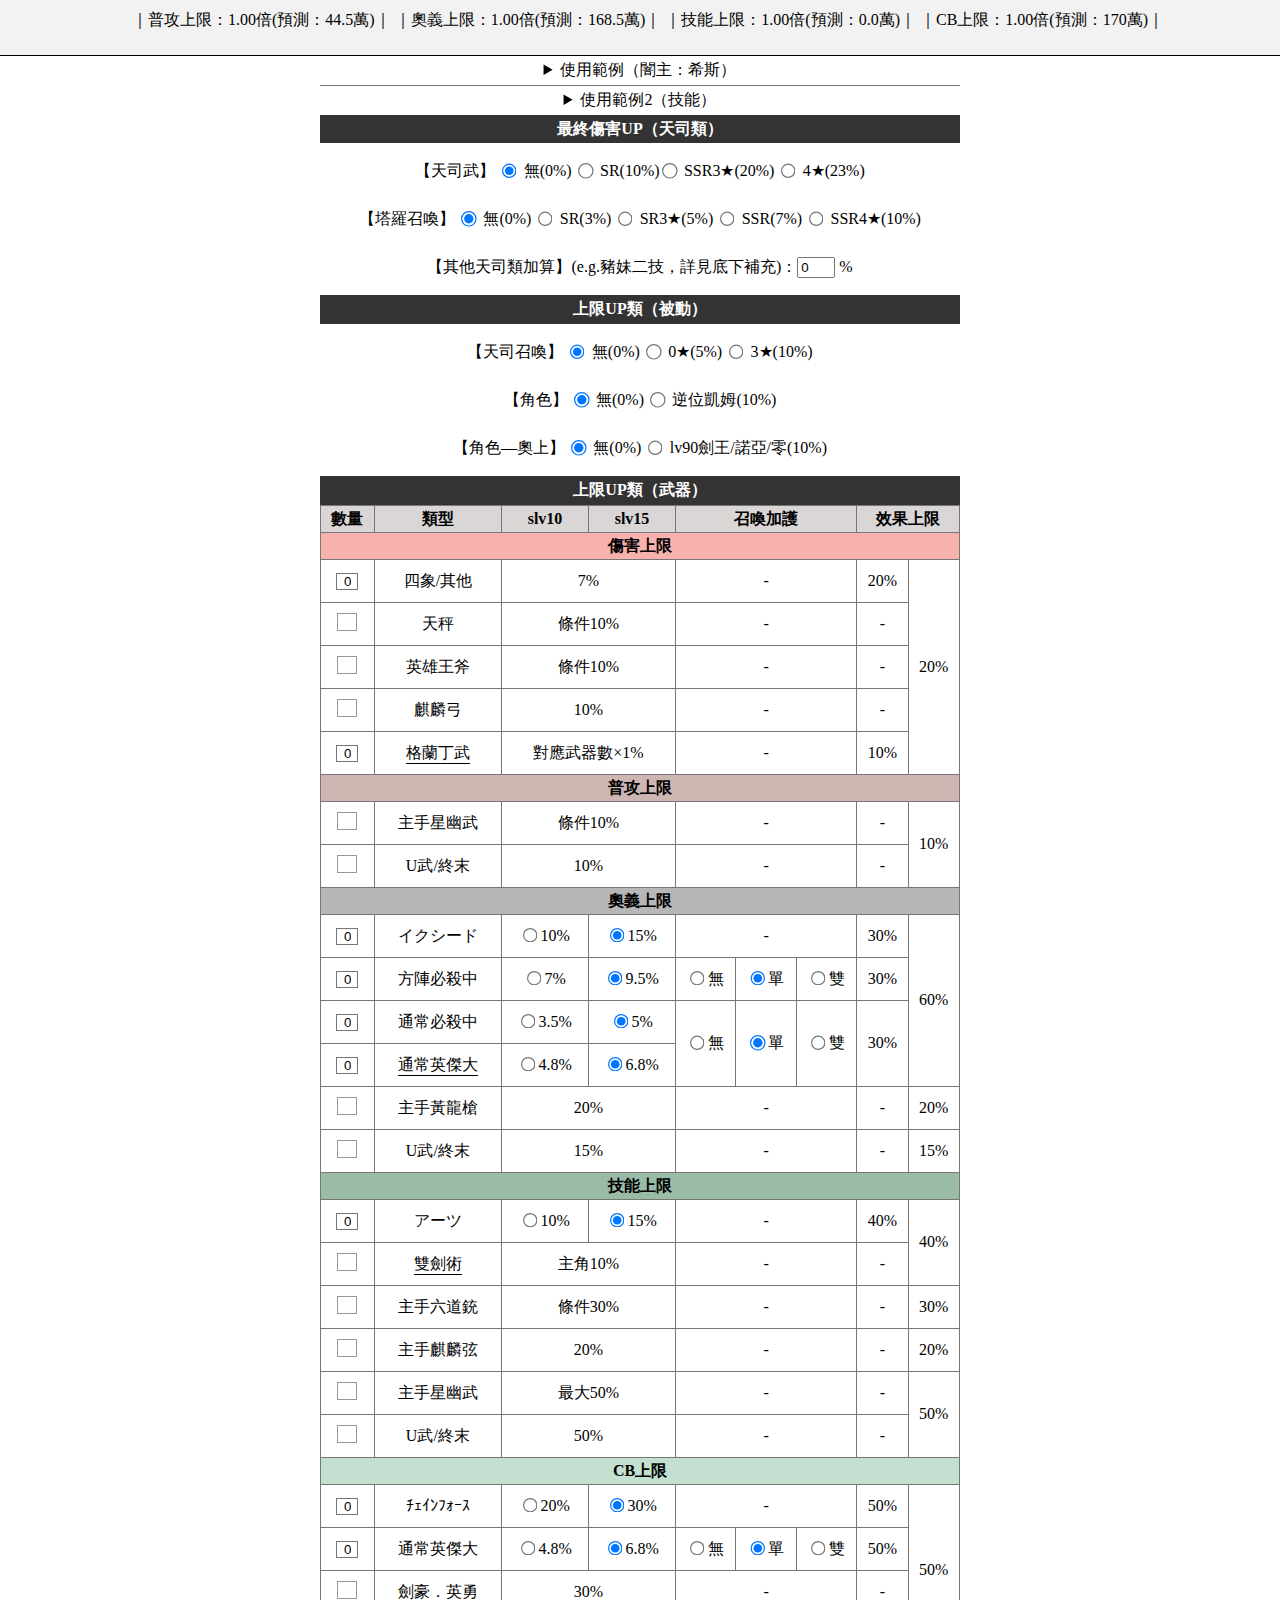
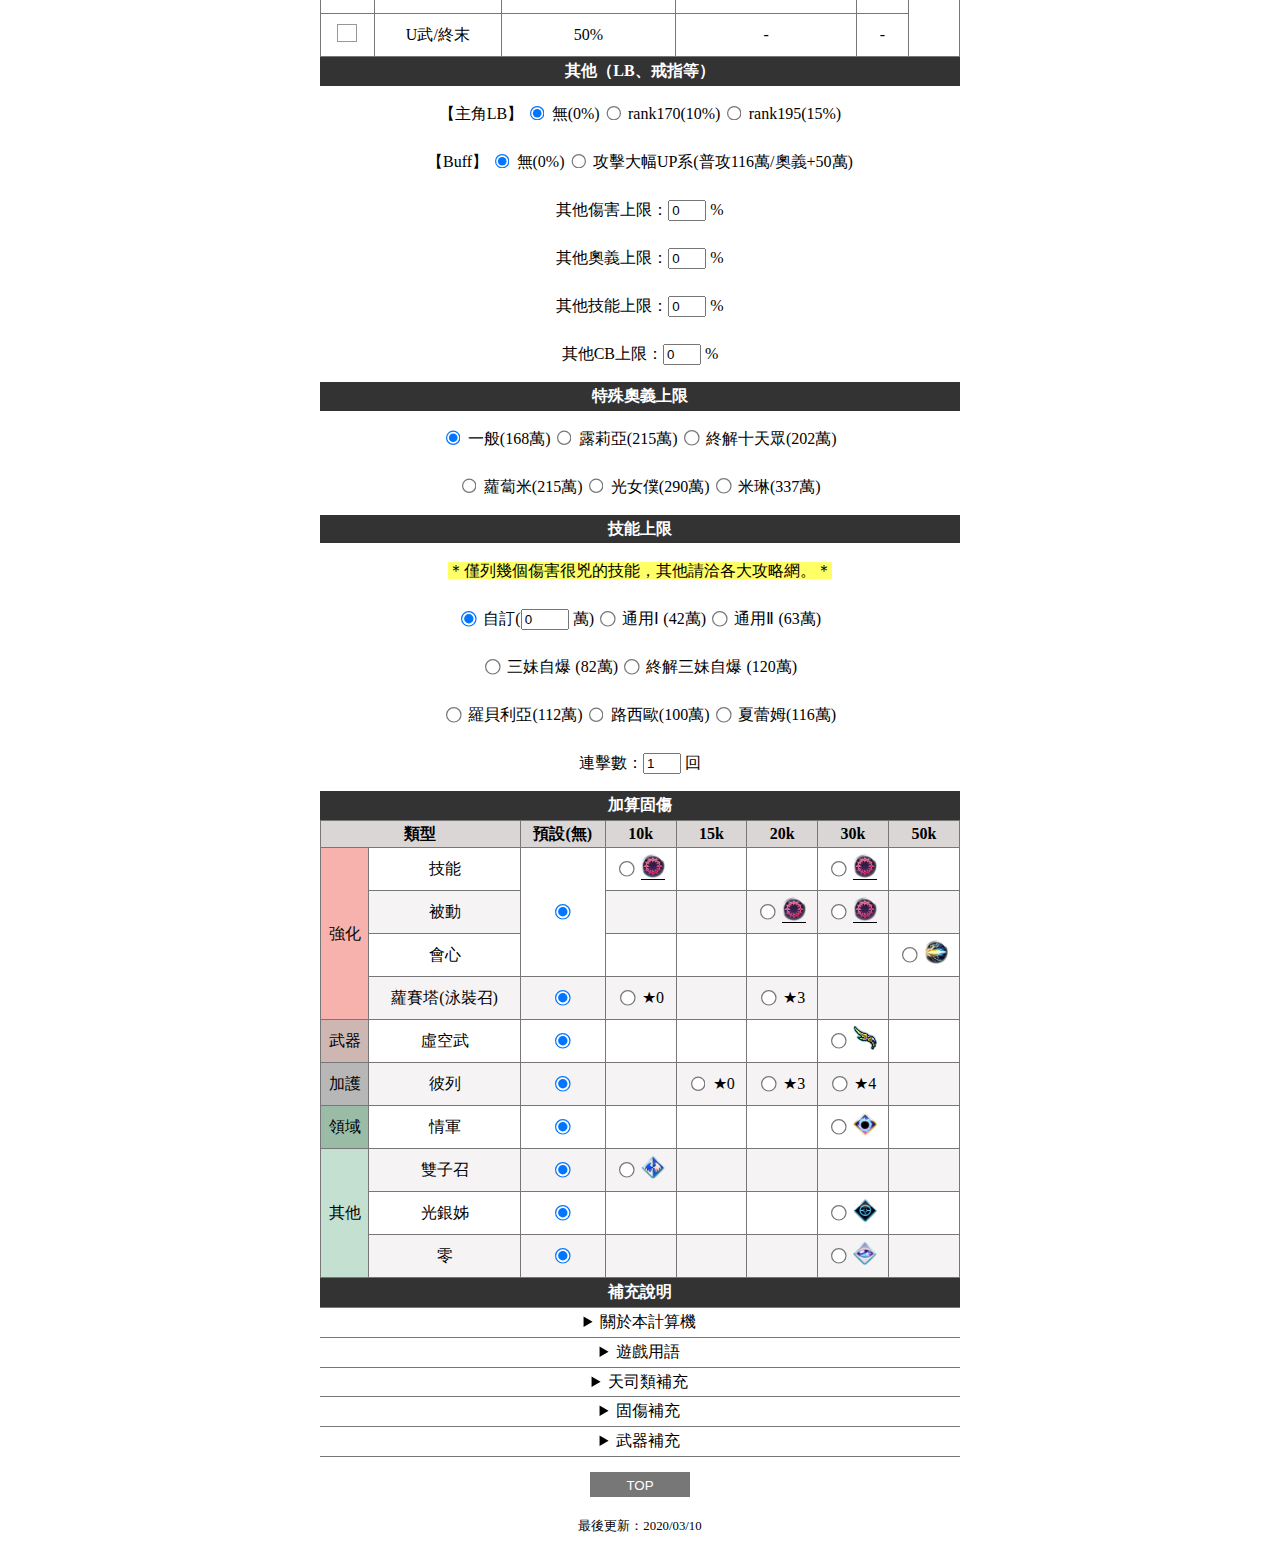
==== commit 052cc660: "新增圖標" ====
--- a/index.html
+++ b/index.html
@@ -16,7 +16,7 @@
         <div class="separate">｜CB上限：<span id="CBCap">1.00</span>倍(預測：<span id="estimatedCB">170</span>萬)｜</div>
     </header>
     <div class="container">
-        <section><details><summary>使用範例（闇主天秤盤）</summary><img src="images/example.png"></details></section>
+        <section><details><summary>使用範例（闇主：希斯）</summary><img src="images/example.png"></details></section>
         <section><details><summary>使用範例2（技能）</summary><img src="images/skill.png"></details></section>
         <section>
             <h4>最終傷害UP（天司類）</h4>
@@ -60,7 +60,7 @@
             <p>
             【角色—奧上】
             <label><input name="charaCA" type="radio" value="0" checked> 無(0%)</label>
-            <label><input name="charaCA" type="radio" value="0.1"> lv90劍王/天網の星眼(10%)</label>
+            <label><input name="charaCA" type="radio" value="0.1"> lv90劍王/諾亞/零(10%)</label>
             </p>
             </form>
         </section>
@@ -110,7 +110,7 @@
                             </select>
                         </td>
                         <td>
-                            <div class="tooltip">格蘭丁武<img src="images/hint.png">
+                            <div class="tooltip"><span class="underline">格蘭丁武</span>
                                 <span class="tooltiptext">數量為對應武器的總數</span>
                             </div>                   
                         </td>
@@ -179,7 +179,7 @@
                             </select>
                         </td>
                         <td>
-                            <div class="tooltip">通常英傑大<img src="images/hint.png">
+                            <div class="tooltip"><span class="underline">通常英傑大</span>
                                 <span class="tooltiptext">效果量同"通常必殺大"</span>
                             </div>
                         </td>
@@ -211,7 +211,7 @@
                     <tr>
                         <td><label class="checkbox"><input name="twoSword" type="checkbox" value="0.1" onclick="cancel(this)"><i class="style"></i></label>
                         <td>
-                            <div class="tooltip">雙劍術<img src="images/hint.png">
+                            <div class="tooltip"><span class="underline">雙劍術</span>
                                 <span class="tooltiptext s">4★職武技能</span>
                             </div> 
                         </td>
@@ -318,7 +318,7 @@
         <section>
             <h4>技能上限</h4>
             <form name="redSkill" id="redSkill">
-                <p>＊僅列幾個傷害很兇的技能，其他請洽各大攻略網。＊</p>
+                <p ><span class="highlight">＊僅列幾個傷害很兇的技能，其他請洽各大攻略網。＊</span></p>
                 <p>
                     <label><input name="chosenSkill" type="radio" value="0" checked> 自訂(<input style="max-width: 40px" name="cusSkill" type="number" min="0" value="0"> 萬)</label>
                     <label><input name="chosenSkill" type="radio" value="42"> 通用Ⅰ (42萬)</label>
@@ -345,67 +345,90 @@
                     </thead>
                     <tbody>
                     <tr>
-                        <td class="attack" rowspan="3">強化</td><td>技能</td><td rowspan="2"><label><input name="buffDmg" type="radio" value="0" checked> </label></td>
-                        <td><label><input name="buffDmg" type="radio" value="1"> <span class="writeMode">聖德芬</span></label></td><td>　　　</td><td></td>
-                        <td><label><input name="buffDmg" type="radio" value="3"> <span class="writeMode">可可蘿</span></label></td>
-                        <td><label><input name="buffDmg" type="radio" value="5"> <span class="writeMode">會心</span></label></td>
+                        <td class="attack" rowspan="4">強化</td><td>技能</td><td rowspan="3"><label><input name="buffDmg" type="radio" value="0" checked> </label></td>
+                        <td><label><input name="buffDmg" type="radio" value="1"> 
+                            <div class="tooltip"><span class="underline"><img class="icon" src="images/buff.png"></span>
+                                <span class="tooltiptext s">(SSR)聖德芬</span>
+                            </div>
+                        </label></td><td>　　　</td><td></td>
+                        <td><label><input name="buffDmg" type="radio" value="3"> 
+                            <div class="tooltip"><span class="underline"><img class="icon" src="images/buff.png"></span>
+                                <span class="tooltiptext two">(SSR)可可蘿<br>(SR)貝熊</span>
+                            </div>
+                        </label></td>
+                        <td>　　　</td>
                     </tr>
                     <tr>
                         <td class="gray">被動</td><td class="gray"></td><td class="gray"></td>
-                        <td class="gray"><label><input name="buffDmg" type="radio" value="2"> <span class="writeMode">土教官</span></label></td>
-                        <td class="gray"><label><input name="buffDmg" type="radio" value="3"> <span class="writeMode">泳火狐</span></label></td>
+                        <td class="gray"><label><input name="buffDmg" type="radio" value="2"> 
+                            <div class="tooltip"><span class="underline"><img class="icon" src="images/buff.png"></span>
+                                <span class="tooltiptext three">(SSR)土教官<br>(SSR)柯南<br>(SR)卡西烏斯</span>
+                            </div>
+                        </label></td>
+                        <td class="gray"><label><input name="buffDmg" type="radio" value="3"> 
+                            <div class="tooltip"><span class="underline"><img class="icon" src="images/buff.png"></span>
+                                <span class="tooltiptext s">(SSR)泳火狐</span>
+                            </div>
+                        </label></td>
                         <td class="gray"></td>
                     </tr>
                     <tr>
-                        <td>蘿賽塔<div class="separate">(泳裝召)</div></td><td><label><input name="specialBuffDmg" type="radio" value="0" checked> </label></td>
-                        <td><label><input name="specialBuffDmg" type="radio" value="1"> ★0</label></td><td></td>
-                        <td><label><input name="specialBuffDmg" type="radio" value="2"> ★3</label></td><td></td>
+                        <td>會心</td>
+                        <td></td><td></td>
+                        <td></td><td></td>
+                        <td><label><input name="buffDmg" type="radio" value="5"> <img class="icon" src="images/keen.png"></label></td>
+                    </tr>
+                    <tr>
+                        <td class="gray">蘿賽塔<div class="separate">(泳裝召)</div></td><td class="gray"><label><input name="specialBuffDmg" type="radio" value="0" checked> </label></td>
+                        <td class="gray"><label><input name="specialBuffDmg" type="radio" value="1"> ★0</label></td><td class="gray"></td>
+                        <td class="gray"><label><input name="specialBuffDmg" type="radio" value="2"> ★3</label></td><td class="gray"></td>
+                        <td class="gray"></td>
+                    </tr>
+                    <tr>
+                        <td class="normal">武器</td><td>虛空武</td>
+                        <td><label><input name="weaponDmg" type="radio" value="0" checked> </label></td>
+                        <td></td><td ></td><td></td>
+                        <td><label><input name="weaponDmg" type="radio" value="3"> <img class="icon" src="images/hollowssy.png"></label></td>
                         <td></td>
                     </tr>
                     <tr>
-                        <td class="normal">武器</td><td class="gray">虛空武</td>
-                        <td class="gray"><label><input name="weaponDmg" type="radio" value="0" checked> </label></td>
+                        <td class="CA">加護</td>
+                        <td class="gray">彼列</td>
+                        <td class="gray"><label><input name="subDmg" type="radio" value="0" checked> </label></td>
+                        <td class="gray"></td>
+                        <td class="gray"><label><input name="subDmg" type="radio" value="1.5"> ★0</label></td>
+                        <td class="gray"><label><input name="subDmg" type="radio" value="2"> ★3</label></td>
+                        <td class="gray"><label><input name="subDmg" type="radio" value="3"> ★4</label></td>
+                        <td class="gray"></td>
+                    </tr>
+                    <tr>
+                        <td class="skill">領域</td>
+                        <td>情軍</td>
+                        <td><label><input name="fieldDmg" type="radio" value="0" checked> </label></td>
+                        <td></td><td></td><td></td>
+                        <td><label><input name="fieldDmg" type="radio" value="3"> <img class="icon" src="images/grimnir.png"></label></td>
+                        <td></td>
+                    </tr>
+                    <tr>
+                        <td class="CB" rowspan="3">其他</td>
+                        <td class="gray">雙子召</td>
+                        <td class="gray"><label><input name="everbaneDmg" type="radio" value="0" checked> </label></td>
+                        <td class="gray"><label><input name="everbaneDmg" type="radio" value="1"> <img class="icon" src="images/everbane.png"></label></td>
+                        <td class="gray"></td><td class="gray"></td><td class="gray"></td><td class="gray"></td>
+                    </tr>
+                    <tr>
+                        <td>光銀姊</td>
+                        <td><label><input name="silvaDmg" type="radio" value="0" checked> </label></td>
+                        <td></td><td></td><td></td>
+                        <td><label><input name="silvaDmg" type="radio" value="3"> <img class="icon" src="images/weakpoint.png"></label></td>
+                        <td></td>
+                    </tr>
+                    <tr>
+                        <td class="gray">零</td>
+                        <td class="gray"><label><input name="reiDmg" type="radio" value="0" checked> </label></td>
                         <td class="gray"></td><td class="gray"></td><td class="gray"></td>
-                        <td class="gray"><label><input name="weaponDmg" type="radio" value="3"> </label></td>
+                        <td class="gray"><label><input name="reiDmg" type="radio" value="3"> <img class="icon" src="images/eye.png"></label></td>
                         <td class="gray"></td>
-                    </tr>
-                    <tr>
-                        <td class="CA">加護</td>
-                        <td>彼列</td>
-                        <td><label><input name="subDmg" type="radio" value="0" checked> </label></td>
-                        <td></td>
-                        <td><label><input name="subDmg" type="radio" value="1.5"> ★0</label></td>
-                        <td><label><input name="subDmg" type="radio" value="2"> ★3</label></td>
-                        <td><label><input name="subDmg" type="radio" value="3"> ★4</label></td>
-                        <td></td>
-                    </tr>
-                    <tr>
-                        <td class="skill">領域</td>
-                        <td class="gray">情軍</td>
-                        <td class="gray"><label><input name="fieldDmg" type="radio" value="0" checked> </label></td>
-                        <td class="gray"></td><td class="gray"></td><td class="gray"></td>
-                        <td class="gray"><label><input name="fieldDmg" type="radio" value="3"> </label></td>
-                        <td class="gray"></td>
-                    </tr>
-                    <tr>
-                        <td class="CB" rowspan="3">其他</td>
-                        <td>雙子召</td>
-                        <td><label><input name="everbaneDmg" type="radio" value="0" checked> </label></td>
-                        <td><label><input name="everbaneDmg" type="radio" value="1"> </label></td><td></td><td></td><td></td><td></td>
-                    </tr>
-                    <tr>
-                        <td class="gray">光銀姊</td>
-                        <td class="gray"><label><input name="silvaDmg" type="radio" value="0" checked> </label></td>
-                        <td class="gray"></td><td class="gray"></td><td class="gray"></td>
-                        <td class="gray"><label><input name="silvaDmg" type="radio" value="3"> </label></td>
-                        <td class="gray"></td>
-                    </tr>
-                    <tr>
-                        <td>零</td>
-                        <td><label><input name="reiDmg" type="radio" value="0" checked> </label></td>
-                        <td></td><td></td><td></td>
-                        <td><label><input name="reiDmg" type="radio" value="3"> </label></td>
-                        <td></td>
                     </tr>
                     </tbody>
                 </table>
@@ -417,7 +440,7 @@
                 <summary>關於本計算機</summary>
                 <article>
                     <p>【前言】<br>首先，感謝點開來看內容的你，以下內容從【上限】開始包含下面的補充說明都是寫給新手看的基礎知識還有我個人的分類筆記，有任何問題請到我巴哈的文內告知。</p>
-                    <p>【計算項目】<br>限定屬性的類型我不會特別註明，需自己注意。基本上照著身上裝備填就好，超過效果上限的部分會自動扣除，若預測沒變化代表已經到頂了。<br>計算項目以數值固定的裝備、被動為主，要發動奧義、按技能、疊層、疊T數等等不能常駐效果的不列，效果量太低也不列（比如遠古時代只有5%技能上限的角色武），沒有列出來的項目可利用「其他」分類的自由輸入欄加算。</p>
+                    <p>【計算項目】<br>限定屬性的類型我不會特別註明，需自己注意。基本上照著身上裝備填就好，只有武器盤提供的上限設有各別的效果上限。<br>計算項目以數值固定的裝備、被動為主，要發動奧義、按技能、疊層、疊T數等等不能常駐效果的不列，效果量太低也不列（比如遠古時代只有5%技能上限的角色武），沒有列出來的項目可利用「其他」分類的自由輸入欄加算。</p>
                     <p>【上限】<br>「上限」準確來說是「衰減」補正，在傷害計算中，超過一定範圍的傷害會經過重重衰減，最後只剩下1%反映到計算結果上。實際傷害比預測高個幾萬很正常，但是打不到預測上限的話代表本來傷害就不太夠，建議調整武器配置。<br>
                         順帶一提，遊戲中的上限天花板為660萬。</p>
                     <p>【追傷】<br>遊戲中叫追擊，但我習慣叫追傷，指的是一般攻擊之外再追加攻擊的xx%傷害，也算是一種破限手段，但本計算機的宗旨在於避免空有上限打不到的情形，應該不需要增加追傷預測......吧?</p>
@@ -452,6 +475,7 @@
                             <li>聖誕繆昂被動(50%)</li>
                             <li>火黑道狐二技(10%)</li>
                             <li>星幽斧奧義(10%)</li>
+                            <li>天女limit技(斧得意15%)</li>
                         </ul>
                     </p>
                 </article>
@@ -480,7 +504,7 @@
         </section>
         <footer>
             <button onclick="topBtn()" id="topBtn">TOP</button>
-            <p style="font-size: 0.8em">最後更新：2020/03/03</p>
+            <p style="font-size: 0.8em">最後更新：2020/03/10</p>
         </footer>
     </div>
 <script type="text/javascript" src="main.js"></script>
--- a/style.css
+++ b/style.css
@@ -18,7 +18,6 @@
 .container {
     margin: auto;
     padding-top: 55px;
-    text-align: center;
     width: 50%;
     min-width: 540px;
     background: white;
@@ -40,8 +39,19 @@
     line-height: 1.8em;
     background-color: #333;
 }
+.icon{
+    margin-bottom: -4px;
+    width: 1.5em;
+}
 .separate{
     display: inline-block;
+}
+.highlight{
+    background-color: #FFFF66;
+}
+.underline{
+    padding-bottom: 2px;
+    border-bottom: 1px solid #000
 }
 input[type="number"] {
     max-width: 30px;
@@ -101,7 +111,6 @@
     display: none;
 }
 section {
-    text-align: center;
     line-height: 2.5em;
 }
 article {
@@ -116,10 +125,10 @@
 }
 table {
     width: 100%;
-    text-align: center;
     border-collapse:collapse;
 }
 tr, td {
+    position: relative;
     border: 1px solid #777;
 }
 th {
@@ -133,6 +142,7 @@
     display: inline-block;
 }
 .tooltip .tooltiptext {
+    z-index:1;
     position: absolute;
     display: none;
     height: 1.2em;
@@ -148,14 +158,18 @@
 .tooltip .s {
     width: 80px;
 }
+.tooltip .two {
+    height: 31px;
+    width: 80px;
+    bottom: -20px;
+}
+.tooltip .three {
+    height: 47px;
+    width: 80px;
+    bottom: -45px;
+}
 .tooltip:hover .tooltiptext {
     display: inline-block;
-}
-.tooltip img {
-    position: absolute;
-    right: -15px;
-    bottom: 13px;
-    width:0.7em;
 }
 .attack {
     background-color: #F7B2AD;
@@ -171,6 +185,9 @@
 }
 .CB {
     background-color: #C3E0D0;
+}
+.gray {
+    background-color: #F5F3F3;
 }
 footer {
     border-top: solid 1px #777;
@@ -190,15 +207,35 @@
     cursor:pointer;
 }
 @media (max-width: 540px) {
+    body{
+        font-size: 1.2em;
+    }
+    p{
+        margin: 0.7em;
+    }
     header {
-        height: 35px;
-        font-size: 1.2em;
+        height: 85px;
         line-height: 1.5em;
         padding-top: 2px;
         padding-bottom: 35px;
     }
     .container {
-        padding-top: 70px;
+        padding-top: 122px;
+    }
+    .tooltip .tooltiptext {
+        width: 160px;
+    }
+    .tooltip .s {
+        width: 90px;
+    }
+    .tooltip .two {
+        height: 38px;
+        width: 90px;
+    }
+    .tooltip .three {
+        height: 55px;
+        width: 95px;
+        bottom: -50px;
     }
     summary {
         line-height: 3.2em;
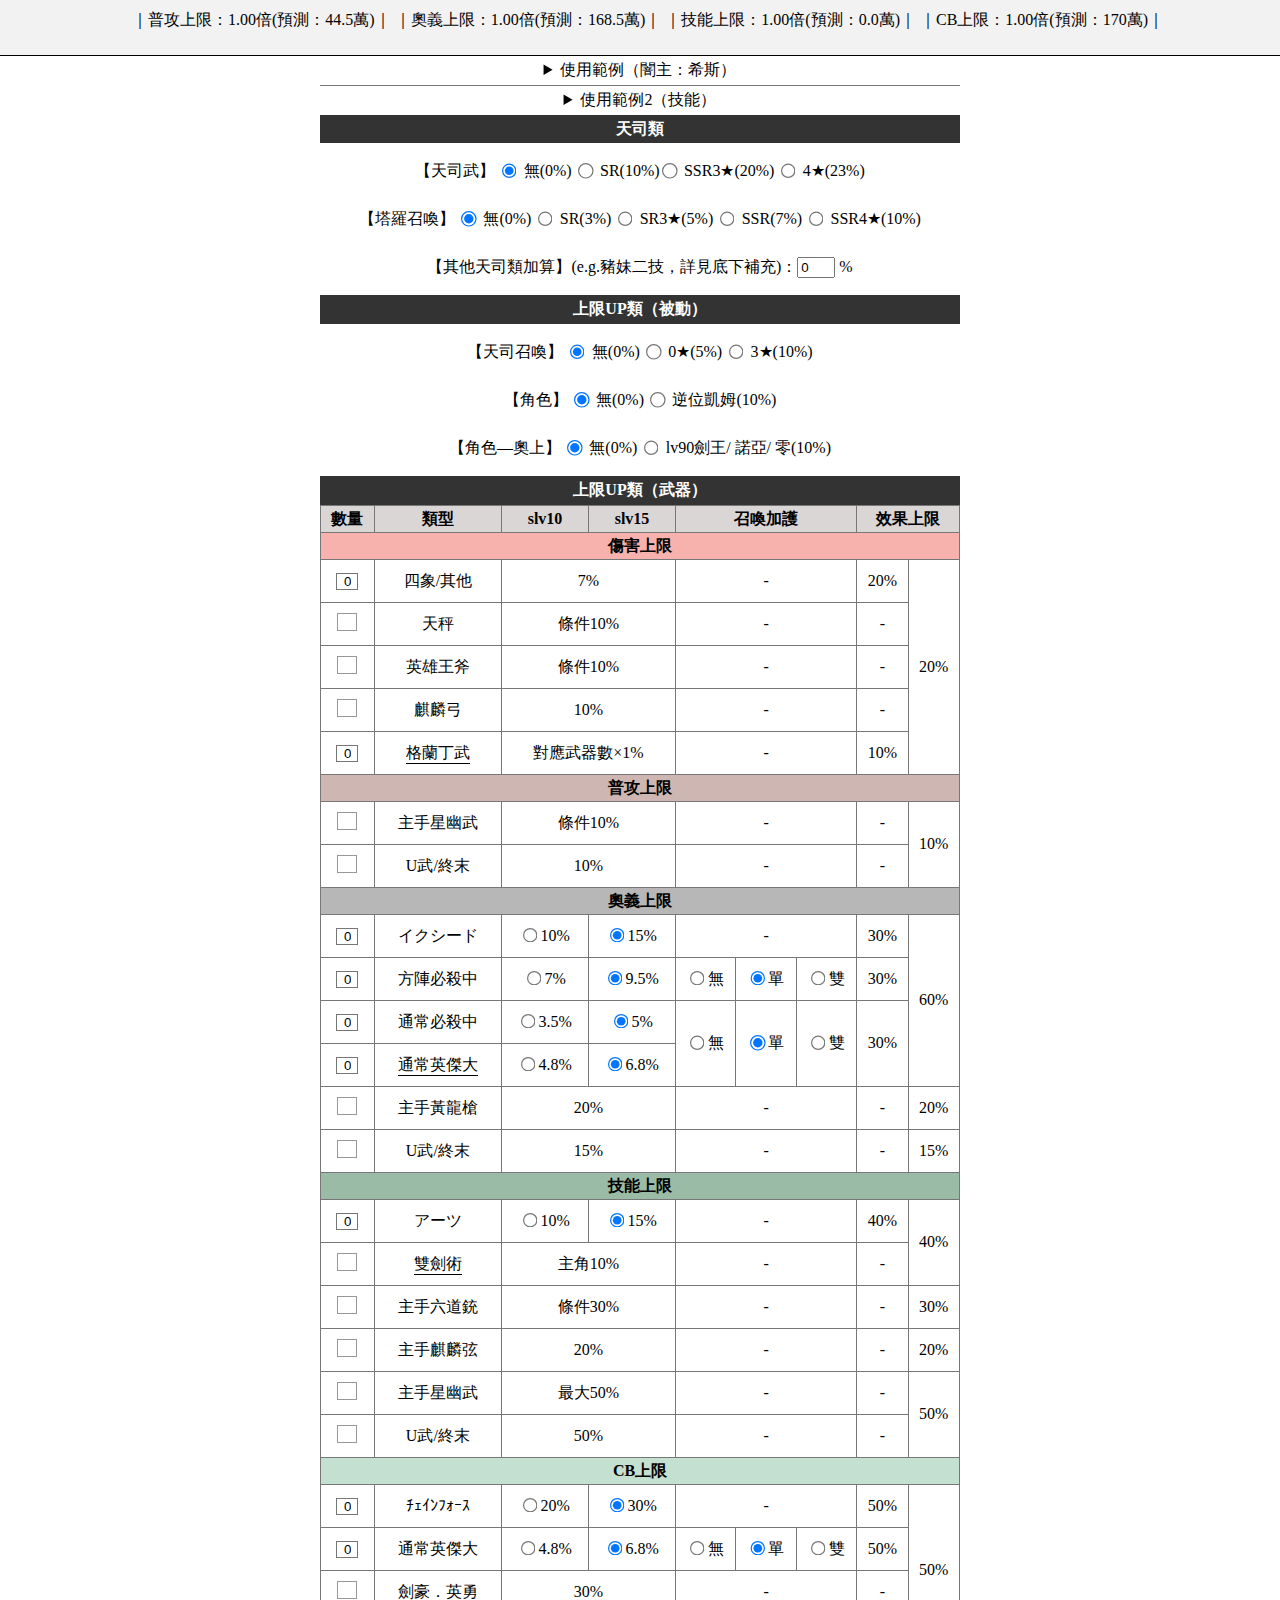
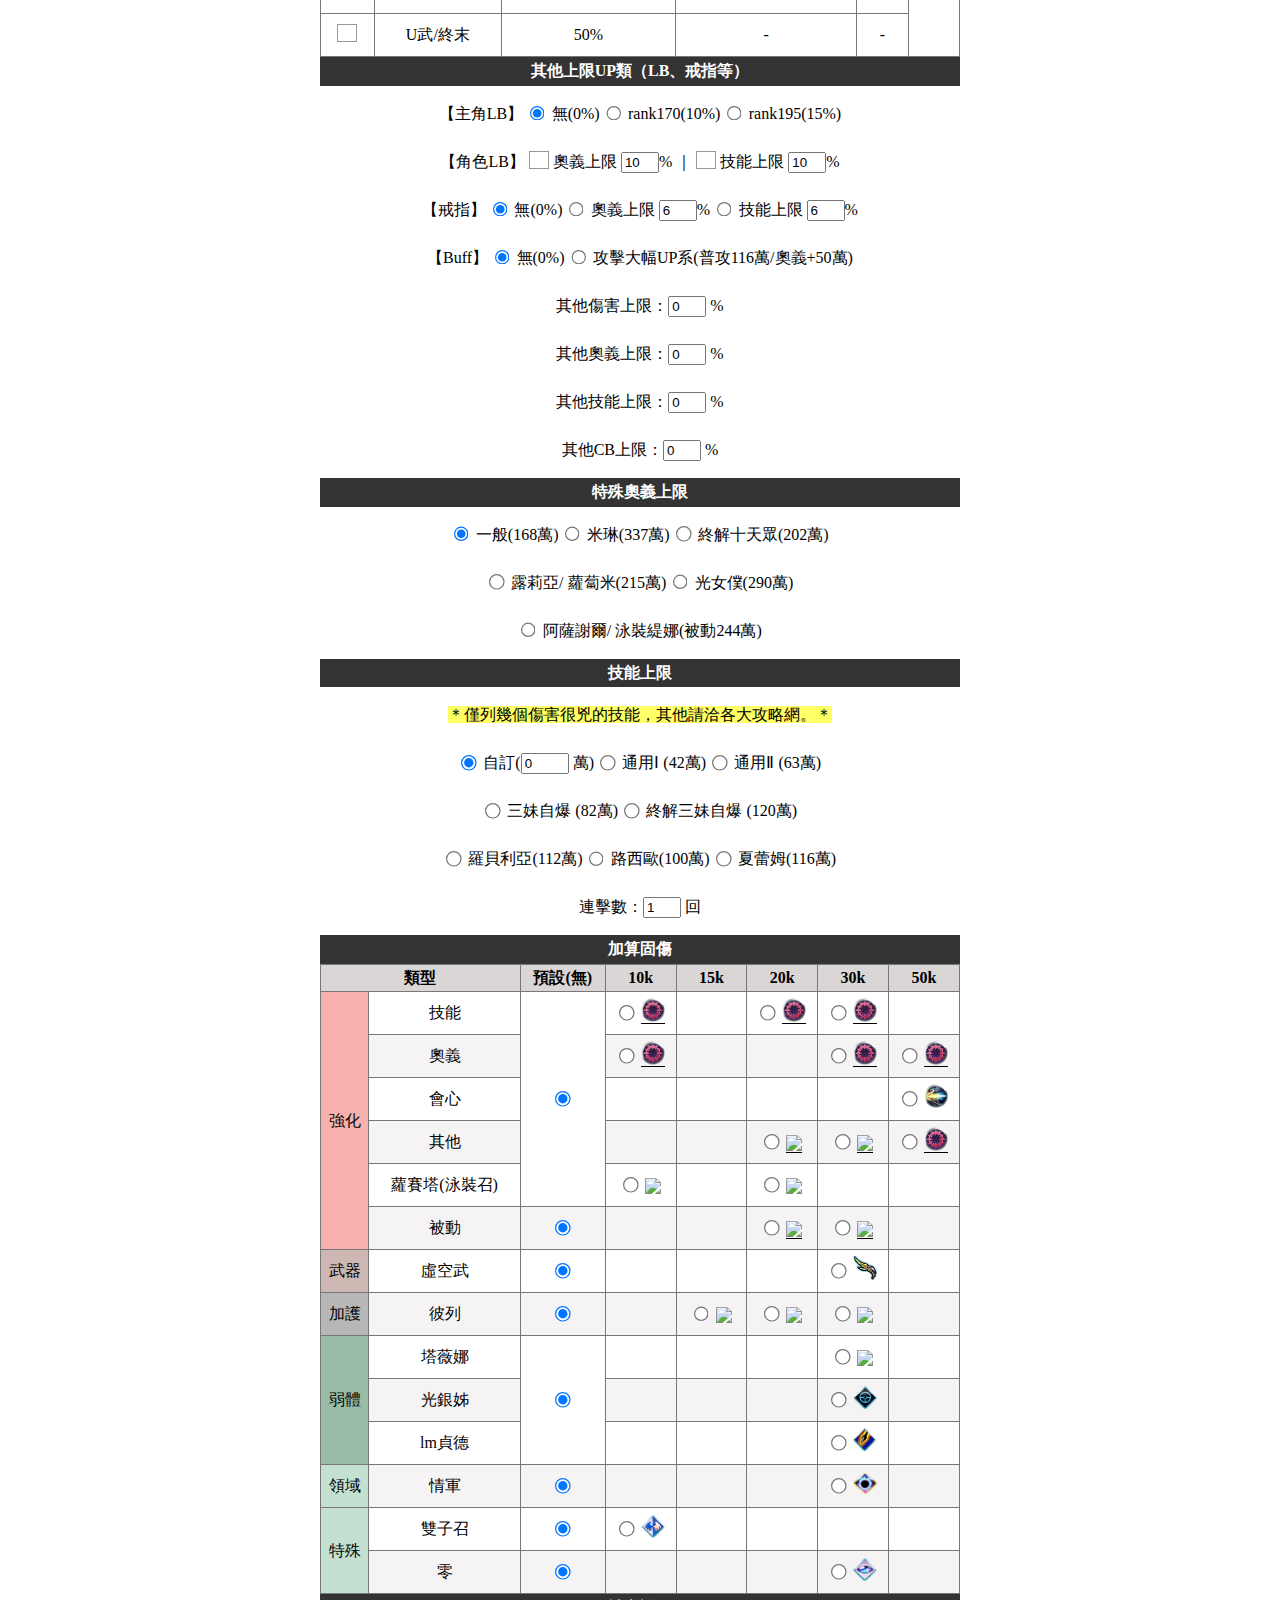
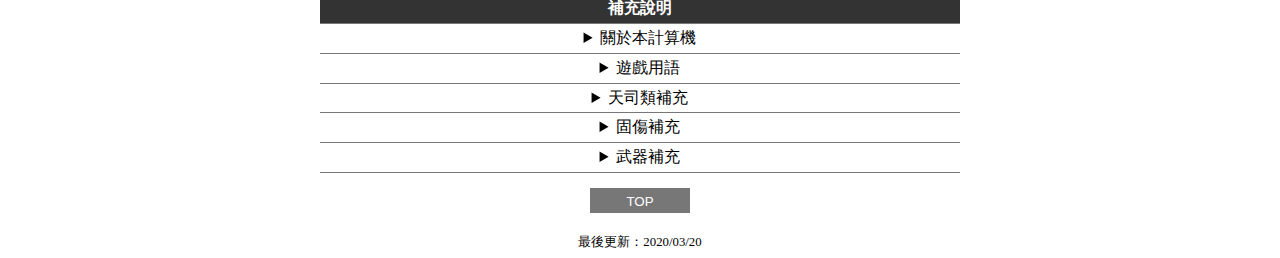
==== commit f5c0ec19: "固傷和LB算式" ====
--- a/index.html
+++ b/index.html
@@ -19,7 +19,7 @@
         <section><details><summary>使用範例（闇主：希斯）</summary><img src="images/example.png"></details></section>
         <section><details><summary>使用範例2（技能）</summary><img src="images/skill.png"></details></section>
         <section>
-            <h4>最終傷害UP（天司類）</h4>
+            <h4>天司類</h4>
             <form name="seraphicUp" id="seraphicUp">
             <p>
             <div class="separate">【天司武】
@@ -60,7 +60,7 @@
             <p>
             【角色—奧上】
             <label><input name="charaCA" type="radio" value="0" checked> 無(0%)</label>
-            <label><input name="charaCA" type="radio" value="0.1"> lv90劍王/諾亞/零(10%)</label>
+            <label><input name="charaCA" type="radio" value="0.1"> lv90劍王/ 諾亞/ 零(10%)</label>
             </p>
             </form>
         </section>
@@ -274,7 +274,7 @@
             </form>
         </section>
         <section>
-            <h4>其他（LB、戒指等）</h4>
+            <h4>其他上限UP類（LB、戒指等）</h4>
             <form name="otherType" id="otherType">
                 <p>
                     【主角LB】
@@ -283,6 +283,21 @@
                     <label><input name="lb" type="radio" value="0.15"> rank195(15%)</label>
                 </p>
                 <p>
+                    【角色LB】
+                    <label class="checkbox"><input name="LbCA" type="checkbox"><i class="style"></i> 
+                        奧義上限 <input name="lbCAVal" type="number" min="0" max="40" step="10" value="10">%
+                    </label> ｜
+                    <label class="checkbox"><input name="LbSkill" type="checkbox"><i class="style"></i> 
+                        技能上限 <input name="lbSkillVal" type="number" min="0" max="40" step="10" value="10">%
+                    </label>
+                </p>
+                <p>
+                    【戒指】
+                    <label><input name="ring" type="radio" value="0" checked> 無(0%)</label>
+                    <label><input name="ring" type="radio" value="1"> 奧義上限 <input name="ringCA" type="number" min="6" max="15" value="6">%</label>
+                    <label><input name="ring" type="radio" value="2"> 技能上限 <input name="ringSkill" type="number" min="6" max="15" value="6">%</label>
+                </p>
+                <p>
                     【Buff】
                     <label><input name="buff" type="radio" value="0" checked> 無(0%)</label>
                     <label><input name="buff" type="radio" value="1"> 攻擊大幅UP系(普攻116萬/奧義+50萬)</label>
@@ -306,12 +321,15 @@
             <form name="special" id="special">
                 <p>
                     <label><input name="specialCA" type="radio" value="168.5" checked> 一般(168萬)</label>
-                    <label><input name="specialCA" type="radio" value="215"> 露莉亞(215萬)</label>
-                    <label><input name="specialCA" type="radio" value="202"> 終解十天眾(202萬)</label></p>
-                <p>
-                    <label><input name="specialCA" type="radio" value="215"> 蘿蔔米(215萬)</label>
+                    <label><input name="specialCA" type="radio" value="337"> 米琳(337萬)</label>
+                    <label><input name="specialCA" type="radio" value="202"> 終解十天眾(202萬)</label>
+                </p>
+                <p>
+                    <label><input name="specialCA" type="radio" value="215"> 露莉亞/ 蘿蔔米(215萬)</label>
                     <label><input name="specialCA" type="radio" value="290"> 光女僕(290萬)</label>
-                    <label><input name="specialCA" type="radio" value="337"> 米琳(337萬)</label>
+                </p>
+                <p>
+                    <label><input name="specialCA" type="radio" value="244"> 阿薩謝爾/ 泳裝緹娜(被動244萬)</label>
                 </p>
             </form>
         </section>
@@ -345,32 +363,41 @@
                     </thead>
                     <tbody>
                     <tr>
-                        <td class="attack" rowspan="4">強化</td><td>技能</td><td rowspan="3"><label><input name="buffDmg" type="radio" value="0" checked> </label></td>
+                        <td class="attack" rowspan="6">強化</td><td>技能</td><td rowspan="5"><label><input name="buffDmg" type="radio" value="0" checked> </label></td>
                         <td><label><input name="buffDmg" type="radio" value="1"> 
                             <div class="tooltip"><span class="underline"><img class="icon" src="images/buff.png"></span>
-                                <span class="tooltiptext s">(SSR)聖德芬</span>
-                            </div>
-                        </label></td><td>　　　</td><td></td>
+                                <span class="tooltiptext s">光聖德芬</span>
+                            </div>
+                        </label></td><td>　　　</td>
+                        <td><label><input name="buffDmg" type="radio" value="2"> 
+                            <div class="tooltip"><span class="underline"><img class="icon" src="images/buff.png"></span>
+                                <span class="tooltiptext two">火無限<br>小紅帽自身</span>
+                            </div>
+                        </label></td>
                         <td><label><input name="buffDmg" type="radio" value="3"> 
                             <div class="tooltip"><span class="underline"><img class="icon" src="images/buff.png"></span>
-                                <span class="tooltiptext two">(SSR)可可蘿<br>(SR)貝熊</span>
+                                <span class="tooltiptext two">風可可蘿<br>浴衣潔西卡</span>
                             </div>
                         </label></td>
                         <td>　　　</td>
                     </tr>
                     <tr>
-                        <td class="gray">被動</td><td class="gray"></td><td class="gray"></td>
-                        <td class="gray"><label><input name="buffDmg" type="radio" value="2"> 
-                            <div class="tooltip"><span class="underline"><img class="icon" src="images/buff.png"></span>
-                                <span class="tooltiptext three">(SSR)土教官<br>(SSR)柯南<br>(SR)卡西烏斯</span>
-                            </div>
-                        </label></td>
-                        <td class="gray"><label><input name="buffDmg" type="radio" value="3"> 
-                            <div class="tooltip"><span class="underline"><img class="icon" src="images/buff.png"></span>
-                                <span class="tooltiptext s">(SSR)泳火狐</span>
-                            </div>
-                        </label></td>
-                        <td class="gray"></td>
+                        <td class="gray">奧義</td>
+                        <td class="gray"><label><input name="buffDmg" type="radio" value="1"> 
+                            <div class="tooltip"><span class="underline"><img class="icon" src="images/buff.png"></span>
+                                <span class="tooltiptext two">虛空斧<br>暗連隊拳</span>
+                            </div>
+                        </label></td><td class="gray"></td>
+                        <td class="gray"></td><td class="gray"><label><input name="buffDmg" type="radio" value="3"> 
+                            <div class="tooltip"><span class="underline"><img class="icon" src="images/buff.png"></span>
+                                <span class="tooltiptext s">暗六道槍</span>
+                            </div>
+                        </label></td>
+                        <td class="gray"><label><input name="buffDmg" type="radio" value="5"> 
+                            <div class="tooltip"><span class="underline"><img class="icon" src="images/buff.png"></span>
+                                <span class="tooltiptext s">火無限自身</span>
+                            </div>
+                        </label></td>
                     </tr>
                     <tr>
                         <td>會心</td>
@@ -379,9 +406,41 @@
                         <td><label><input name="buffDmg" type="radio" value="5"> <img class="icon" src="images/keen.png"></label></td>
                     </tr>
                     <tr>
-                        <td class="gray">蘿賽塔<div class="separate">(泳裝召)</div></td><td class="gray"><label><input name="specialBuffDmg" type="radio" value="0" checked> </label></td>
-                        <td class="gray"><label><input name="specialBuffDmg" type="radio" value="1"> ★0</label></td><td class="gray"></td>
-                        <td class="gray"><label><input name="specialBuffDmg" type="radio" value="2"> ★3</label></td><td class="gray"></td>
+                        <td class="gray">其他</td><td class="gray"></td><td class="gray"></td>
+                        <td class="gray"><label><input name="buffDmg" type="radio" value="2"> 
+                            <div class="tooltip"><span class="underline"><img class="icon" src="images/support.png"></span>
+                                <span class="tooltiptext s">土教官自身</span>
+                            </div>
+                        </label></td>
+                        <td class="gray"><label><input name="buffDmg" type="radio" value="3"> 
+                            <div class="tooltip"><span class="underline"><img class="icon" src="images/support.png"></span>
+                                <span class="tooltiptext s">火卡蓮自身</span>
+                            </div>
+                        </label></td>
+                        <td class="gray"><label><input name="buffDmg" type="radio" value="5"> 
+                            <div class="tooltip"><span class="underline"><img class="icon" src="images/buff.png"></span>
+                                <span class="tooltiptext two">士兵增傷彈<br>土索利茲自身</span>
+                            </div>
+                        </label></td>
+                    </tr>
+                    <tr>
+                        <td>蘿賽塔<div class="separate">(泳裝召)</div></td>
+                        <td><label><input name="buffDmg" type="radio" value="1"> <img class="icon" src="images/star0.png"></label></td><td></td>
+                        <td><label><input name="buffDmg" type="radio" value="2"> <img class="icon" src="images/star3.png"></label></td><td></td>
+                        <td></td>
+                    </tr>
+                    <tr>
+                        <td class="gray">被動</td>
+                        <td class="gray"><label><input name="specialBuffDmg" type="radio" value="0" checked> </label></td>
+                        <td class="gray"></td><td class="gray"></td>
+                        <td class="gray"><label><input name="specialBuffDmg" type="radio" value="2"> 
+                            <div class="tooltip"><span class="underline"><img class="icon" src="images/support.png"></span>
+                                <span class="tooltiptext s">泳裝雙子</span>
+                            </div></label></td>
+                        <td class="gray"><label><input name="specialBuffDmg" type="radio" value="3"> 
+                            <div class="tooltip"><span class="underline"><img class="icon" src="images/support.png"></span>
+                                <span class="tooltiptext s">泳裝尤艾爾</span>
+                            </div></label></td>
                         <td class="gray"></td>
                     </tr>
                     <tr>
@@ -396,38 +455,51 @@
                         <td class="gray">彼列</td>
                         <td class="gray"><label><input name="subDmg" type="radio" value="0" checked> </label></td>
                         <td class="gray"></td>
-                        <td class="gray"><label><input name="subDmg" type="radio" value="1.5"> ★0</label></td>
-                        <td class="gray"><label><input name="subDmg" type="radio" value="2"> ★3</label></td>
-                        <td class="gray"><label><input name="subDmg" type="radio" value="3"> ★4</label></td>
+                        <td class="gray"><label><input name="subDmg" type="radio" value="1.5"> <img class="icon" src="images/star0.png"></label></td>
+                        <td class="gray"><label><input name="subDmg" type="radio" value="2"> <img class="icon" src="images/star3.png"></label></td>
+                        <td class="gray"><label><input name="subDmg" type="radio" value="3"> <img class="icon" src="images/star4.png"></label></td>
                         <td class="gray"></td>
                     </tr>
                     <tr>
-                        <td class="skill">領域</td>
-                        <td>情軍</td>
-                        <td><label><input name="fieldDmg" type="radio" value="0" checked> </label></td>
+                        <td class="skill" rowspan="3">弱體</td>
+                        <td>塔薇娜</td>
+                        <td rowspan="3"><label><input name="debuffDmg" type="radio" value="0" checked> </label></td>
                         <td></td><td></td><td></td>
-                        <td><label><input name="fieldDmg" type="radio" value="3"> <img class="icon" src="images/grimnir.png"></label></td>
+                        <td><label><input name="debuffDmg" type="radio" value="3"> <img class="icon" src="images/tabina.png"></label></td>
                         <td></td>
                     </tr>
                     <tr>
-                        <td class="CB" rowspan="3">其他</td>
-                        <td class="gray">雙子召</td>
-                        <td class="gray"><label><input name="everbaneDmg" type="radio" value="0" checked> </label></td>
-                        <td class="gray"><label><input name="everbaneDmg" type="radio" value="1"> <img class="icon" src="images/everbane.png"></label></td>
-                        <td class="gray"></td><td class="gray"></td><td class="gray"></td><td class="gray"></td>
-                    </tr>
-                    <tr>
-                        <td>光銀姊</td>
-                        <td><label><input name="silvaDmg" type="radio" value="0" checked> </label></td>
+                        <td class="gray">光銀姊</td>
+                        <td class="gray"></td><td class="gray"></td><td class="gray"></td>
+                        <td class="gray"><label><input name="debuffDmg" type="radio" value="3"> <img class="icon" src="images/silva.png"></label></td>
+                        <td class="gray"></td>
+                    </tr>
+                    <tr>
+                        <td>lm貞德</td>
                         <td></td><td></td><td></td>
-                        <td><label><input name="silvaDmg" type="radio" value="3"> <img class="icon" src="images/weakpoint.png"></label></td>
+                        <td><label><input name="debuffDmg" type="radio" value="3"> <img class="icon" src="images/jeanne.png"></label></td>
                         <td></td>
+                    </tr>
+                    <tr>
+                        <td class="CB">領域</td>
+                        <td class="gray">情軍</td>
+                        <td class="gray"><label><input name="fieldDmg" type="radio" value="0" checked> </label></td>
+                        <td class="gray"></td><td class="gray"></td><td class="gray"></td>
+                        <td class="gray"><label><input name="fieldDmg" type="radio" value="3"> <img class="icon" src="images/grimnir.png"></label></td>
+                        <td class="gray"></td>
+                    </tr>
+                    <tr>
+                        <td class="CB" rowspan="2">特殊</td>
+                        <td>雙子召</td>
+                        <td><label><input name="everbaneDmg" type="radio" value="0" checked> </label></td>
+                        <td><label><input name="everbaneDmg" type="radio" value="1"> <img class="icon" src="images/everbane.png"></label></td>
+                        <td></td><td></td><td></td><td></td>
                     </tr>
                     <tr>
                         <td class="gray">零</td>
                         <td class="gray"><label><input name="reiDmg" type="radio" value="0" checked> </label></td>
                         <td class="gray"></td><td class="gray"></td><td class="gray"></td>
-                        <td class="gray"><label><input name="reiDmg" type="radio" value="3"> <img class="icon" src="images/eye.png"></label></td>
+                        <td class="gray"><label><input name="reiDmg" type="radio" value="3"> <img class="icon" src="images/rei.png"></label></td>
                         <td class="gray"></td>
                     </tr>
                     </tbody>
@@ -440,10 +512,10 @@
                 <summary>關於本計算機</summary>
                 <article>
                     <p>【前言】<br>首先，感謝點開來看內容的你，以下內容從【上限】開始包含下面的補充說明都是寫給新手看的基礎知識還有我個人的分類筆記，有任何問題請到我巴哈的文內告知。</p>
-                    <p>【計算項目】<br>限定屬性的類型我不會特別註明，需自己注意。基本上照著身上裝備填就好，只有武器盤提供的上限設有各別的效果上限。<br>計算項目以數值固定的裝備、被動為主，要發動奧義、按技能、疊層、疊T數等等不能常駐效果的不列，效果量太低也不列（比如遠古時代只有5%技能上限的角色武），沒有列出來的項目可利用「其他」分類的自由輸入欄加算。</p>
+                    <p>【計算項目】<br>限定屬性的類型我不會特別註明，需自己注意。基本上照著身上裝備填就好，有衝突的項目盡量做了避免誤選的限制。<br>計算項目以數值固定的裝備、被動為主，要發動奧義、按技能、疊層、疊T數等等不能常駐效果的不列，效果量太低也不列（比如遠古時代只有5%技能上限的角色武），沒有列出來的項目可利用「其他」分類的自由輸入欄加算。</p>
                     <p>【上限】<br>「上限」準確來說是「衰減」補正，在傷害計算中，超過一定範圍的傷害會經過重重衰減，最後只剩下1%反映到計算結果上。實際傷害比預測高個幾萬很正常，但是打不到預測上限的話代表本來傷害就不太夠，建議調整武器配置。<br>
                         順帶一提，遊戲中的上限天花板為660萬。</p>
-                    <p>【追傷】<br>遊戲中叫追擊，但我習慣叫追傷，指的是一般攻擊之外再追加攻擊的xx%傷害，也算是一種破限手段，但本計算機的宗旨在於避免空有上限打不到的情形，應該不需要增加追傷預測......吧?</p>
+                    <p>【追傷】<br>遊戲中叫追擊，但我習慣叫追傷，指的是一般攻擊之外再追加攻擊的xx%傷害，也算是一種破限手段，但本計算機的宗旨在於避免空有上限打不到的情形，暫不增加追傷預測。</p>
                 </article>
             </details>
             <details>
@@ -486,7 +558,7 @@
                     <p>
                         固傷在計算中屬於最後加算的部份，根據符合的條件給予一個固定傷害，所以簡稱固傷。在這裡的計算上為求方便一律以最大效果量計算，要注意固傷的觸發條件有很多種，如敵MAXHP的1%、給予傷害的xx%、buff數量、DB數量之類，當然也有無條件的固傷。<br>
                         固傷對於多段技能和追傷這類能增加攻擊「次數」的提升較為明顯，因為每一下攻擊都能吃到固傷效果。像情人節軍神這種普攻分裂成3次的角色(非演示特效，目前只有情軍屬於這種)就是直接加算3次固傷，加上必TA的關係等於每回普攻都是9次固傷。<br>
-                        目前參照wiki的分法分為五大類，技能和被動多項不疊加，兩類中效果取高。但可可蘿的一技和泳火狐的被動卻能疊加，考慮到大概不會有需要兩隻同時上場的套路，這邊就忽略不計了。
+                        目前參照wiki和中文SSR list的分法分為六大類和若干細項，同種類中效果取高。
                     </p>
                 </article>
             </details>
@@ -496,7 +568,7 @@
                     <ul>
                     <li>與四象．邪同類：光金月短、（劍賢、水狐、風貞、柯羅薩斯）解放武。</li>
                     <li>イクシード(exceed/excelsior)：闇高寶斧、黑風媽短、黑鰻魚短、（風維拉、塔尼亞、冰皇）解放武。</li>
-                    <li>アーツ(arts)：火連隊劍、水連隊銃、戰斧、天秤、（光教官、光銀姊、情人玉米、仇閃醬、路西烏斯、班特、情人軍神）解放武。</li>
+                    <li>アーツ(arts)：火連隊劍、水連隊銃、戰斧、天秤、（光教官、光銀姊、情人玉米、仇閃醬、盧修斯、班特、情人軍神）解放武。</li>
                     <li>チェインフォース(chain force)：風連隊劍、水高寶劍。</li>
                     </ul>
                 </article>
@@ -504,7 +576,7 @@
         </section>
         <footer>
             <button onclick="topBtn()" id="topBtn">TOP</button>
-            <p style="font-size: 0.8em">最後更新：2020/03/10</p>
+            <p style="font-size: 0.8em">最後更新：2020/03/20</p>
         </footer>
     </div>
 <script type="text/javascript" src="main.js"></script>
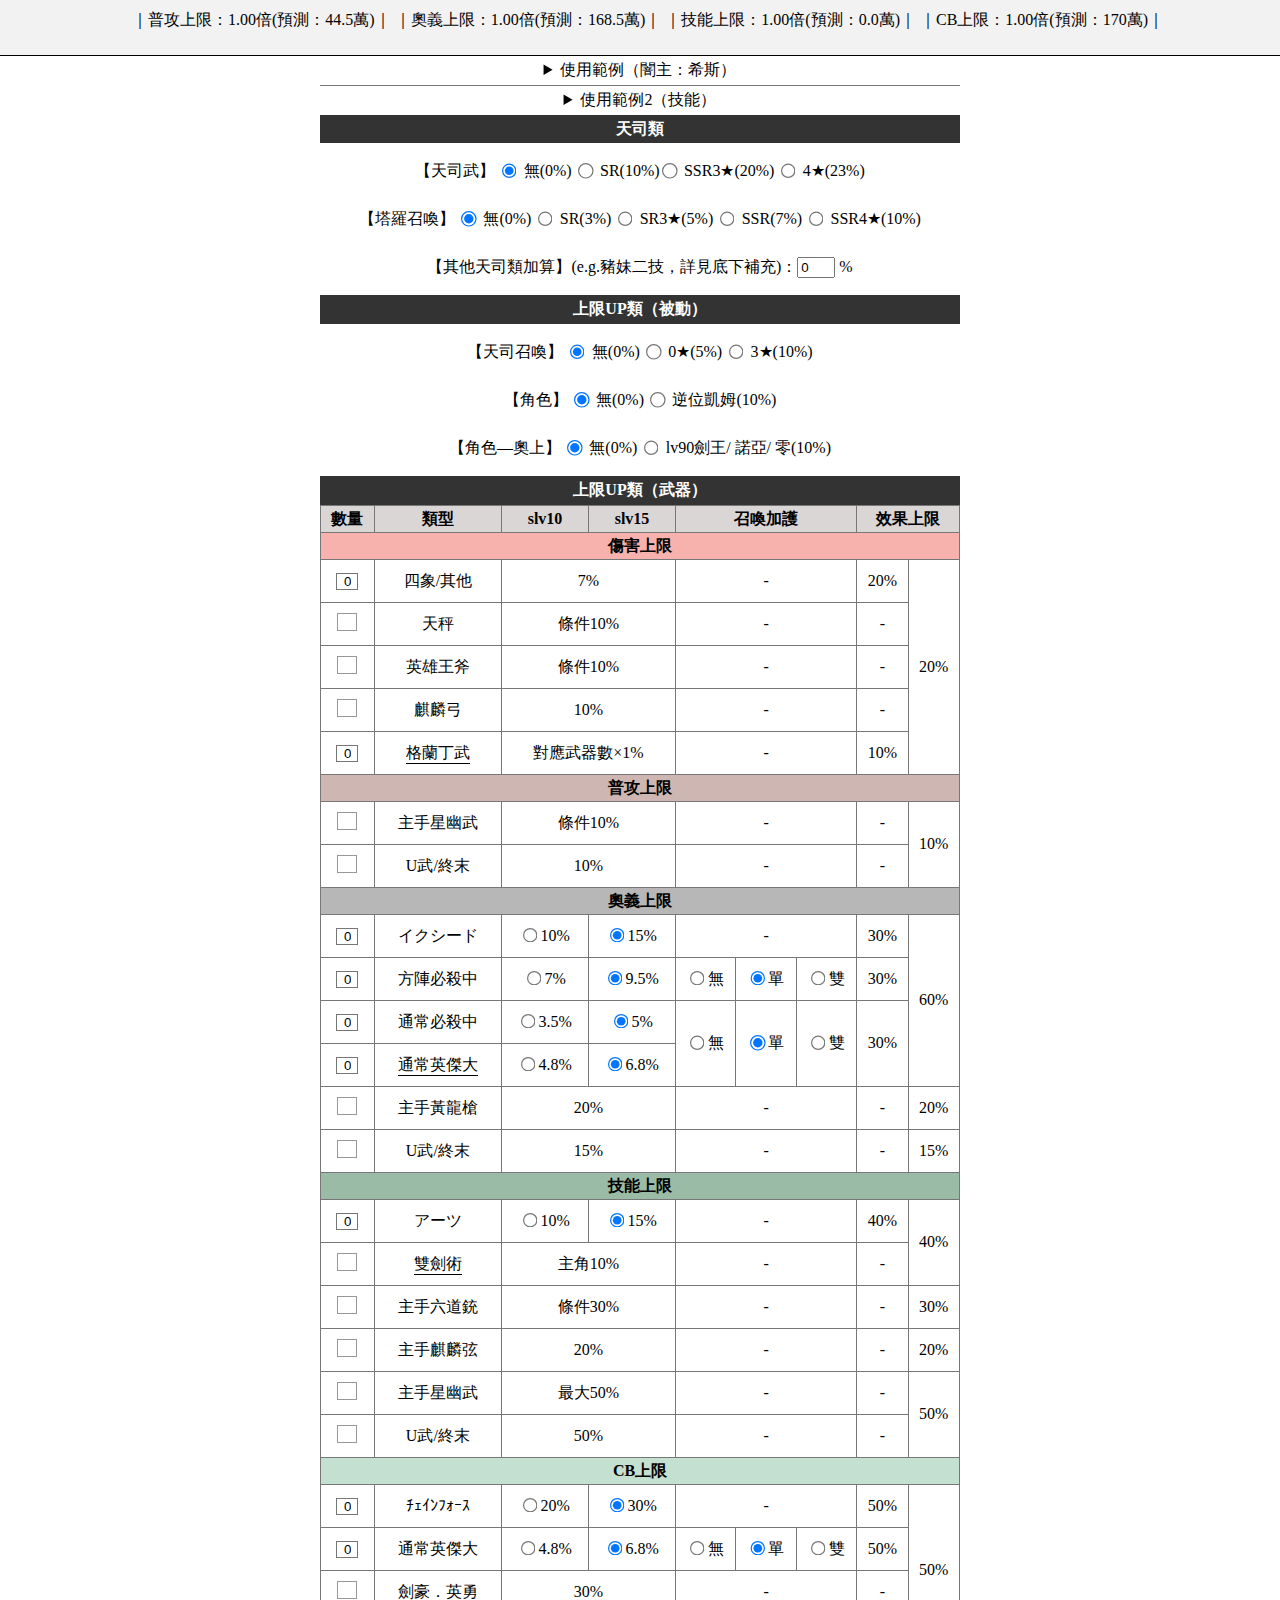
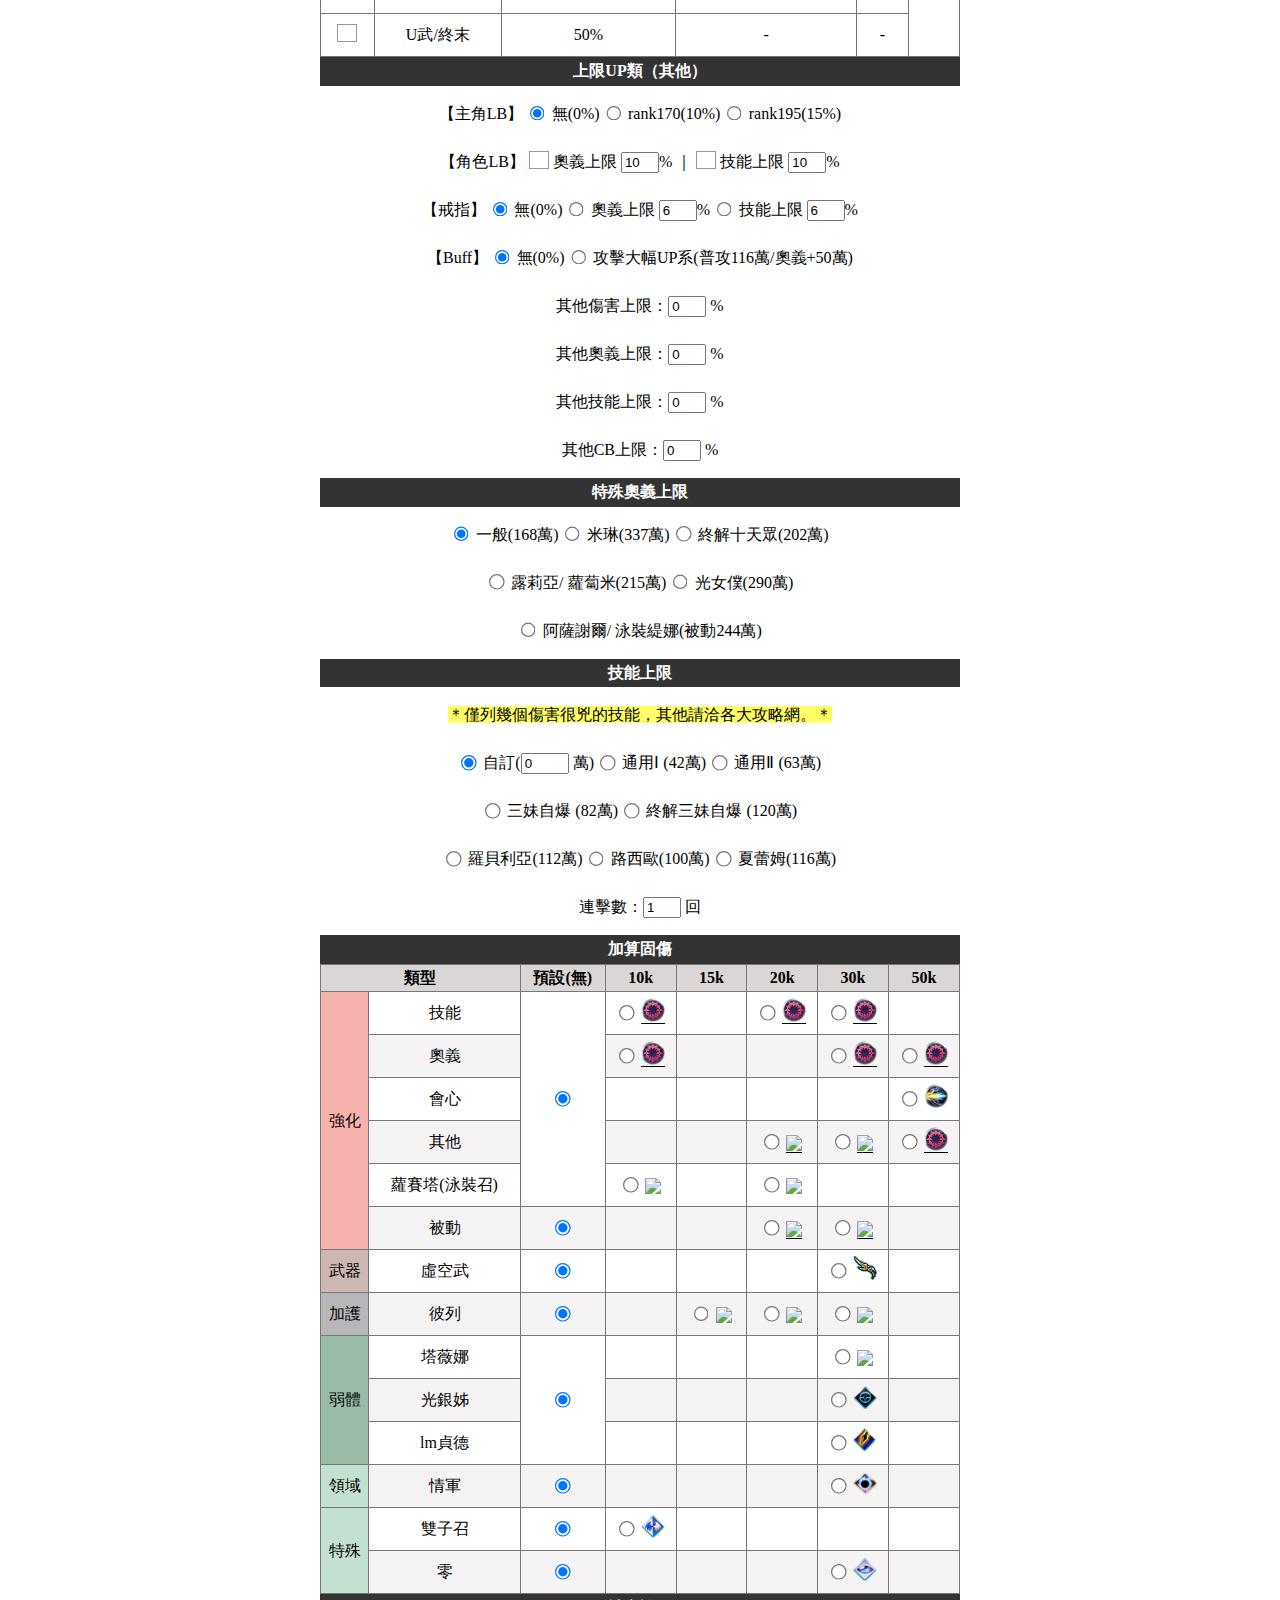
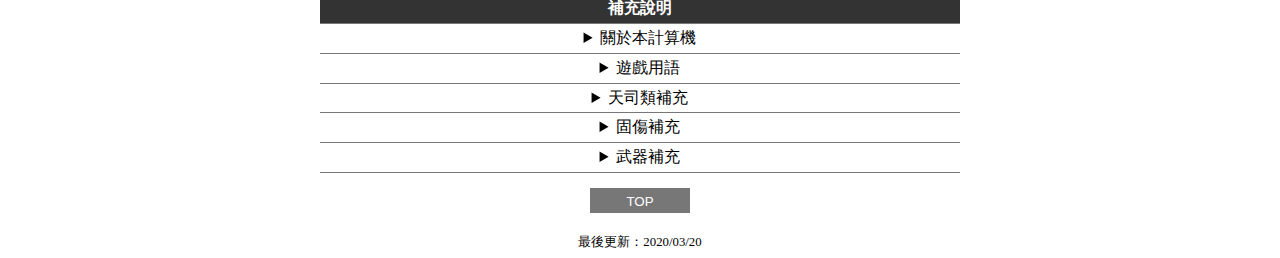
==== commit 1d619841: "修改用詞" ====
--- a/index.html
+++ b/index.html
@@ -274,7 +274,7 @@
             </form>
         </section>
         <section>
-            <h4>其他上限UP類（LB、戒指等）</h4>
+            <h4>上限UP類（其他）</h4>
             <form name="otherType" id="otherType">
                 <p>
                     【主角LB】
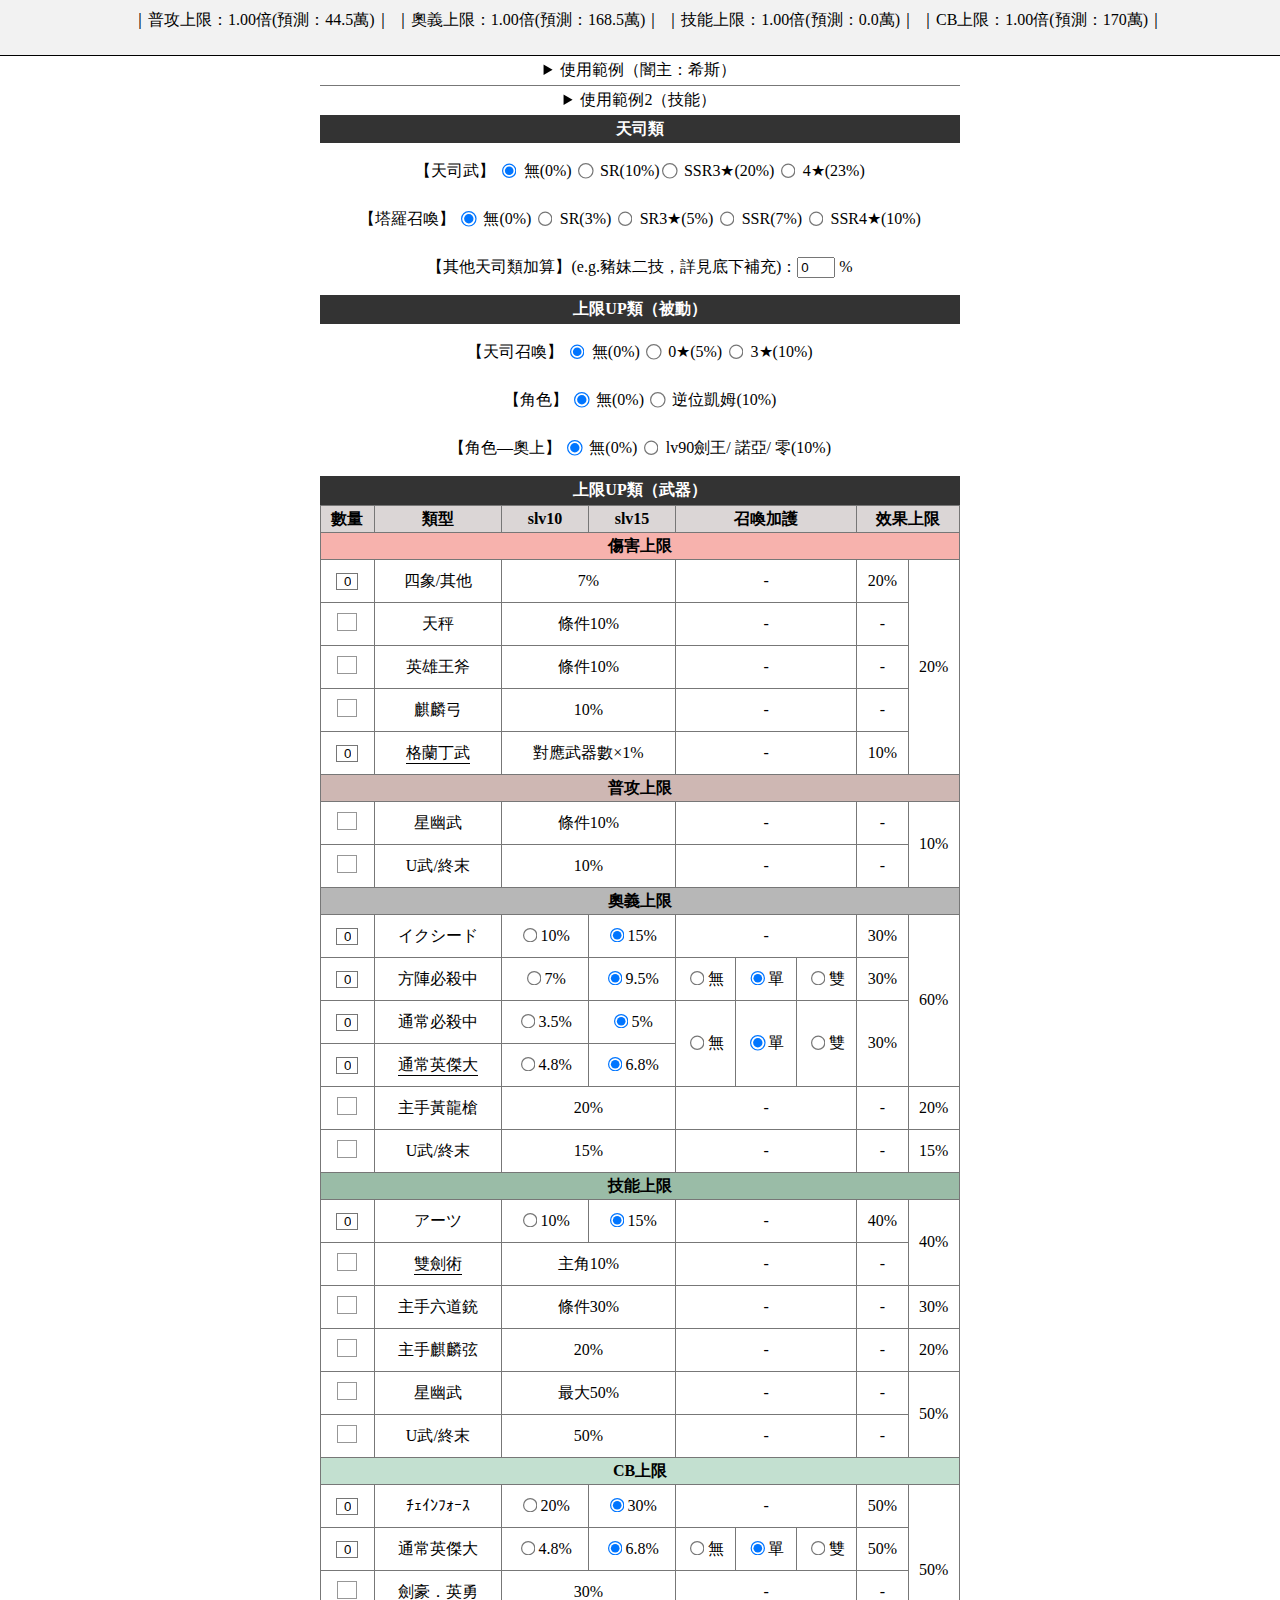
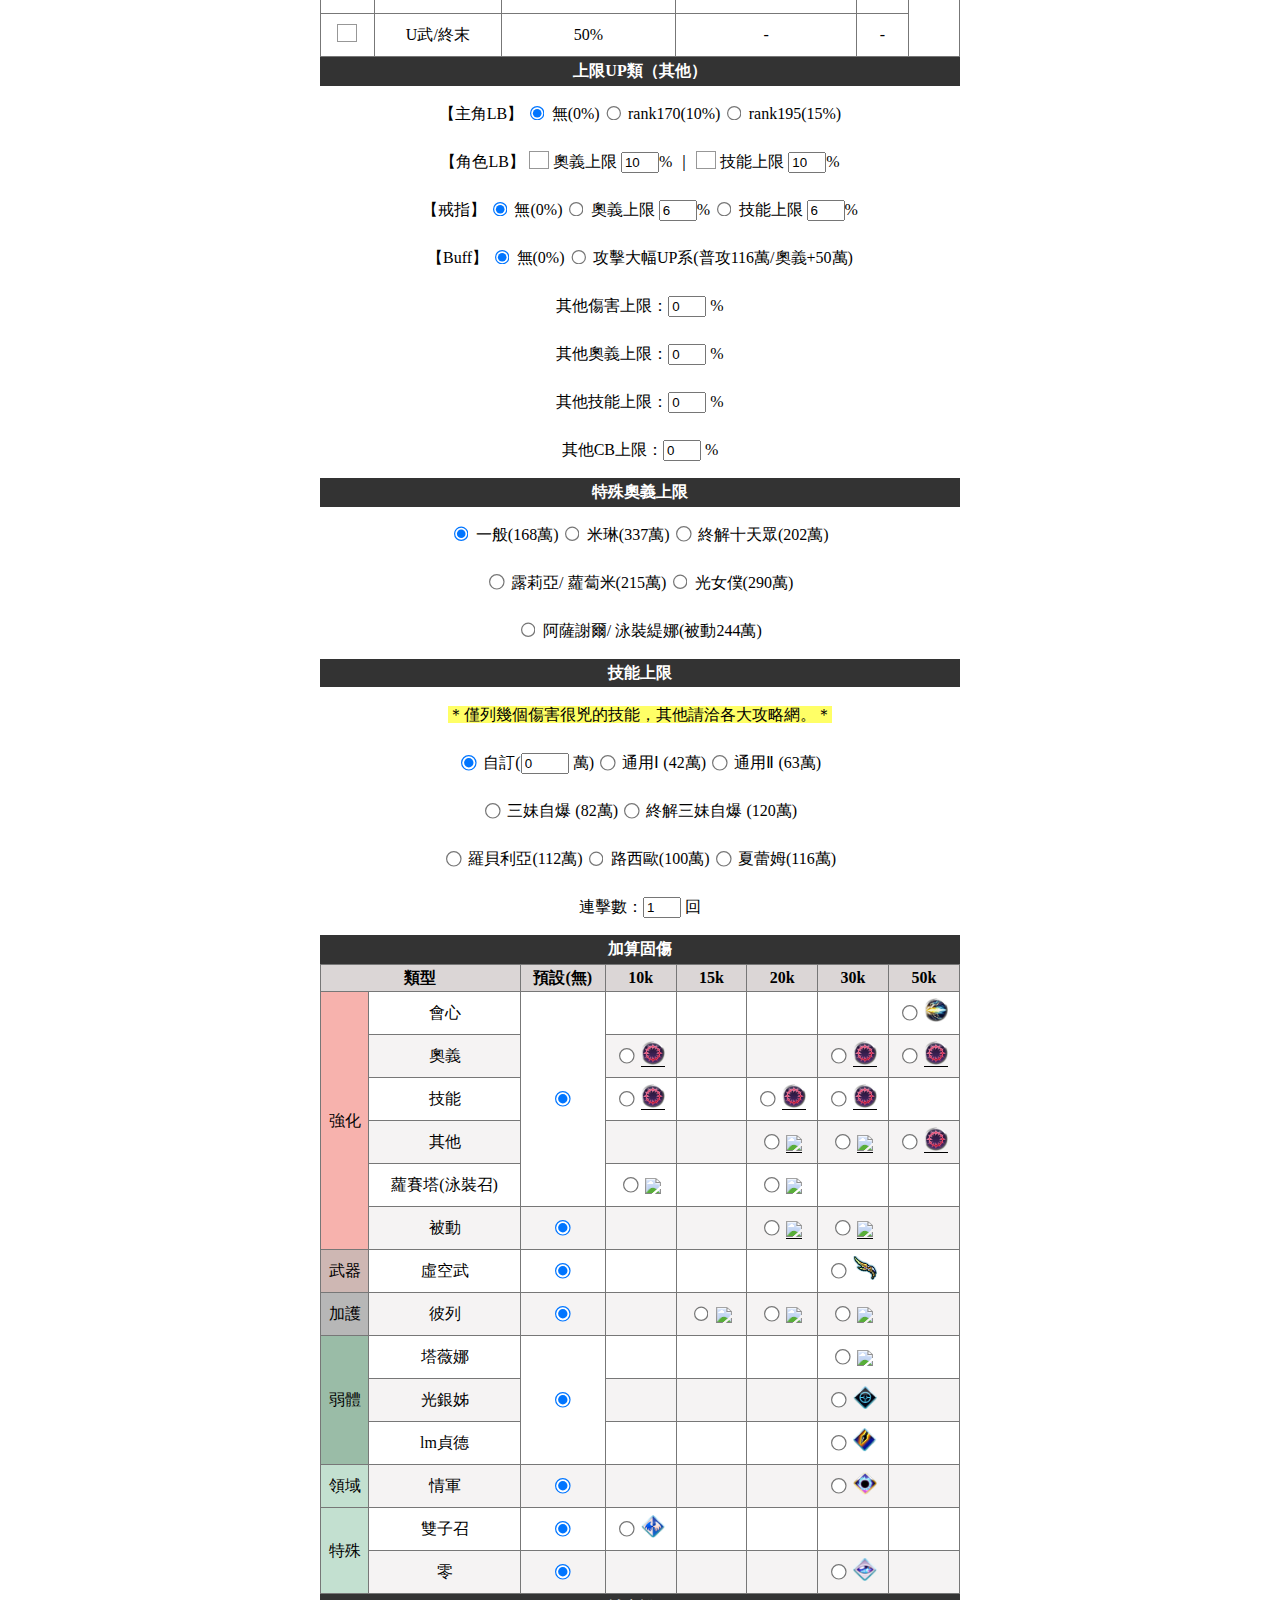
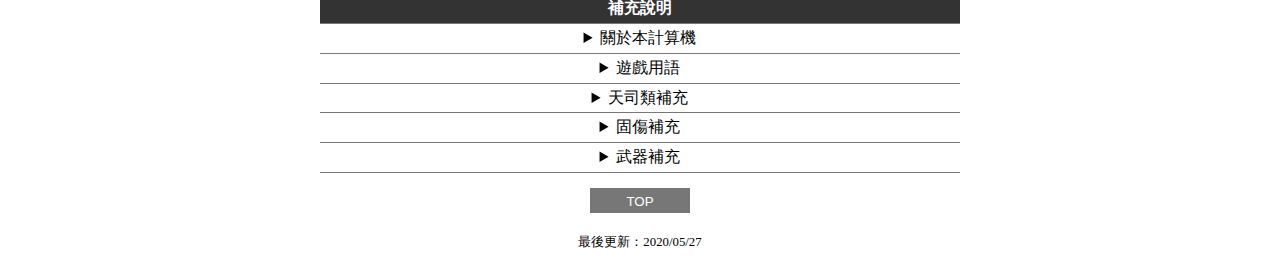
==== commit 4aef3c32: "星幽改動" ====
--- a/index.html
+++ b/index.html
@@ -118,7 +118,7 @@
                     </tr>
                     <tr><th class="normal" colspan="9">普攻上限</th></tr>
                     <tr>
-                        <td><label class="checkbox"><input name="astralAttack" type="checkbox" value="0.1" onclick="cancel(this)"><i class="style"></i></label></td><td>主手星幽武</td>
+                        <td><label class="checkbox"><input name="astralAttack" type="checkbox" value="0.1"><i class="style"></i></label></td><td>星幽武</td>
                         <td colspan="2">條件10%</td><td colspan="3">-</td><td>-</td><td rowspan="2">10%</td>
                     </tr>
                     <tr>
@@ -226,7 +226,7 @@
                         <td colspan="2">20%</td><td colspan="3">-</td><td>-</td><td>20%</td>
                     </tr>
                     <tr>
-                        <td><label class="checkbox"><input name="astralSkill" type="checkbox" value="0.5" onclick="cancel(this)"><i class="style"></i></label><td>主手星幽武</td>
+                        <td><label class="checkbox"><input name="astralSkill" type="checkbox" value="0.5"><i class="style"></i></label><td>星幽武</td>
                         <td colspan="2">最大50%</td><td colspan="3">-</td><td>-</td><td rowspan="2">50%</td>
                     </tr>
                     <tr>
@@ -363,47 +363,48 @@
                     </thead>
                     <tbody>
                     <tr>
-                        <td class="attack" rowspan="6">強化</td><td>技能</td><td rowspan="5"><label><input name="buffDmg" type="radio" value="0" checked> </label></td>
-                        <td><label><input name="buffDmg" type="radio" value="1"> 
-                            <div class="tooltip"><span class="underline"><img class="icon" src="images/buff.png"></span>
-                                <span class="tooltiptext s">光聖德芬</span>
-                            </div>
-                        </label></td><td>　　　</td>
-                        <td><label><input name="buffDmg" type="radio" value="2"> 
-                            <div class="tooltip"><span class="underline"><img class="icon" src="images/buff.png"></span>
-                                <span class="tooltiptext two">火無限<br>小紅帽自身</span>
-                            </div>
-                        </label></td>
-                        <td><label><input name="buffDmg" type="radio" value="3"> 
-                            <div class="tooltip"><span class="underline"><img class="icon" src="images/buff.png"></span>
-                                <span class="tooltiptext two">風可可蘿<br>浴衣潔西卡</span>
-                            </div>
-                        </label></td>
-                        <td>　　　</td>
-                    </tr>
-                    <tr>
-                        <td class="gray">奧義</td>
-                        <td class="gray"><label><input name="buffDmg" type="radio" value="1"> 
-                            <div class="tooltip"><span class="underline"><img class="icon" src="images/buff.png"></span>
-                                <span class="tooltiptext two">虛空斧<br>暗連隊拳</span>
-                            </div>
-                        </label></td><td class="gray"></td>
-                        <td class="gray"></td><td class="gray"><label><input name="buffDmg" type="radio" value="3"> 
-                            <div class="tooltip"><span class="underline"><img class="icon" src="images/buff.png"></span>
-                                <span class="tooltiptext s">暗六道槍</span>
-                            </div>
-                        </label></td>
-                        <td class="gray"><label><input name="buffDmg" type="radio" value="5"> 
-                            <div class="tooltip"><span class="underline"><img class="icon" src="images/buff.png"></span>
-                                <span class="tooltiptext s">火無限自身</span>
-                            </div>
-                        </label></td>
-                    </tr>
-                    <tr>
-                        <td>會心</td>
+                        <td class="attack" rowspan="6">強化</td>
+                        <td>會心</td><td rowspan="5"><label><input name="buffDmg" type="radio" value="0" checked> </label></td>
                         <td></td><td></td>
                         <td></td><td></td>
                         <td><label><input name="buffDmg" type="radio" value="5"> <img class="icon" src="images/keen.png"></label></td>
+                    </tr>
+                    <tr>
+                        <td class="gray">奧義</td>
+                        <td class="gray"><label><input name="buffDmg" type="radio" value="1"> 
+                            <div class="tooltip"><span class="underline"><img class="icon" src="images/buff.png"></span>
+                                <span class="tooltiptext two">虛空斧<br>暗連隊拳</span>
+                            </div>
+                        </label></td><td class="gray"></td>
+                        <td class="gray"></td><td class="gray"><label><input name="buffDmg" type="radio" value="3"> 
+                            <div class="tooltip"><span class="underline"><img class="icon" src="images/buff.png"></span>
+                                <span class="tooltiptext s">暗六道槍</span>
+                            </div>
+                        </label></td>
+                        <td class="gray"><label><input name="buffDmg" type="radio" value="5"> 
+                            <div class="tooltip"><span class="underline"><img class="icon" src="images/buff.png"></span>
+                                <span class="tooltiptext s">火無限自身</span>
+                            </div>
+                        </label></td>
+                    </tr>
+                    <tr>
+                        <td>技能</td>
+                        <td><label><input name="buffDmg" type="radio" value="1"> 
+                            <div class="tooltip"><span class="underline"><img class="icon" src="images/buff.png"></span>
+                                <span class="tooltiptext s">光聖德芬</span>
+                            </div>
+                        </label></td><td>　　　</td>
+                        <td><label><input name="buffDmg" type="radio" value="2"> 
+                            <div class="tooltip"><span class="underline"><img class="icon" src="images/buff.png"></span>
+                                <span class="tooltiptext two">火無限<br>暗小紅帽自身</span>
+                            </div>
+                        </label></td>
+                        <td><label><input name="buffDmg" type="radio" value="3"> 
+                            <div class="tooltip"><span class="underline"><img class="icon" src="images/buff.png"></span>
+                                <span class="tooltiptext two">風可可蘿<br>浴衣潔西卡</span>
+                            </div>
+                        </label></td>
+                        <td></td>
                     </tr>
                     <tr>
                         <td class="gray">其他</td><td class="gray"></td><td class="gray"></td>
@@ -548,6 +549,8 @@
                             <li>火黑道狐二技(10%)</li>
                             <li>星幽斧奧義(10%)</li>
                             <li>天女limit技(斧得意15%)</li>
+                            <li>萊茵哈薩被動(拳得意3%)</li>
+                            <li>火星幽斧奧義(10%)</li>
                         </ul>
                     </p>
                 </article>
@@ -576,7 +579,7 @@
         </section>
         <footer>
             <button onclick="topBtn()" id="topBtn">TOP</button>
-            <p style="font-size: 0.8em">最後更新：2020/03/20</p>
+            <p style="font-size: 0.8em">最後更新：2020/05/27</p>
         </footer>
     </div>
 <script type="text/javascript" src="main.js"></script>
